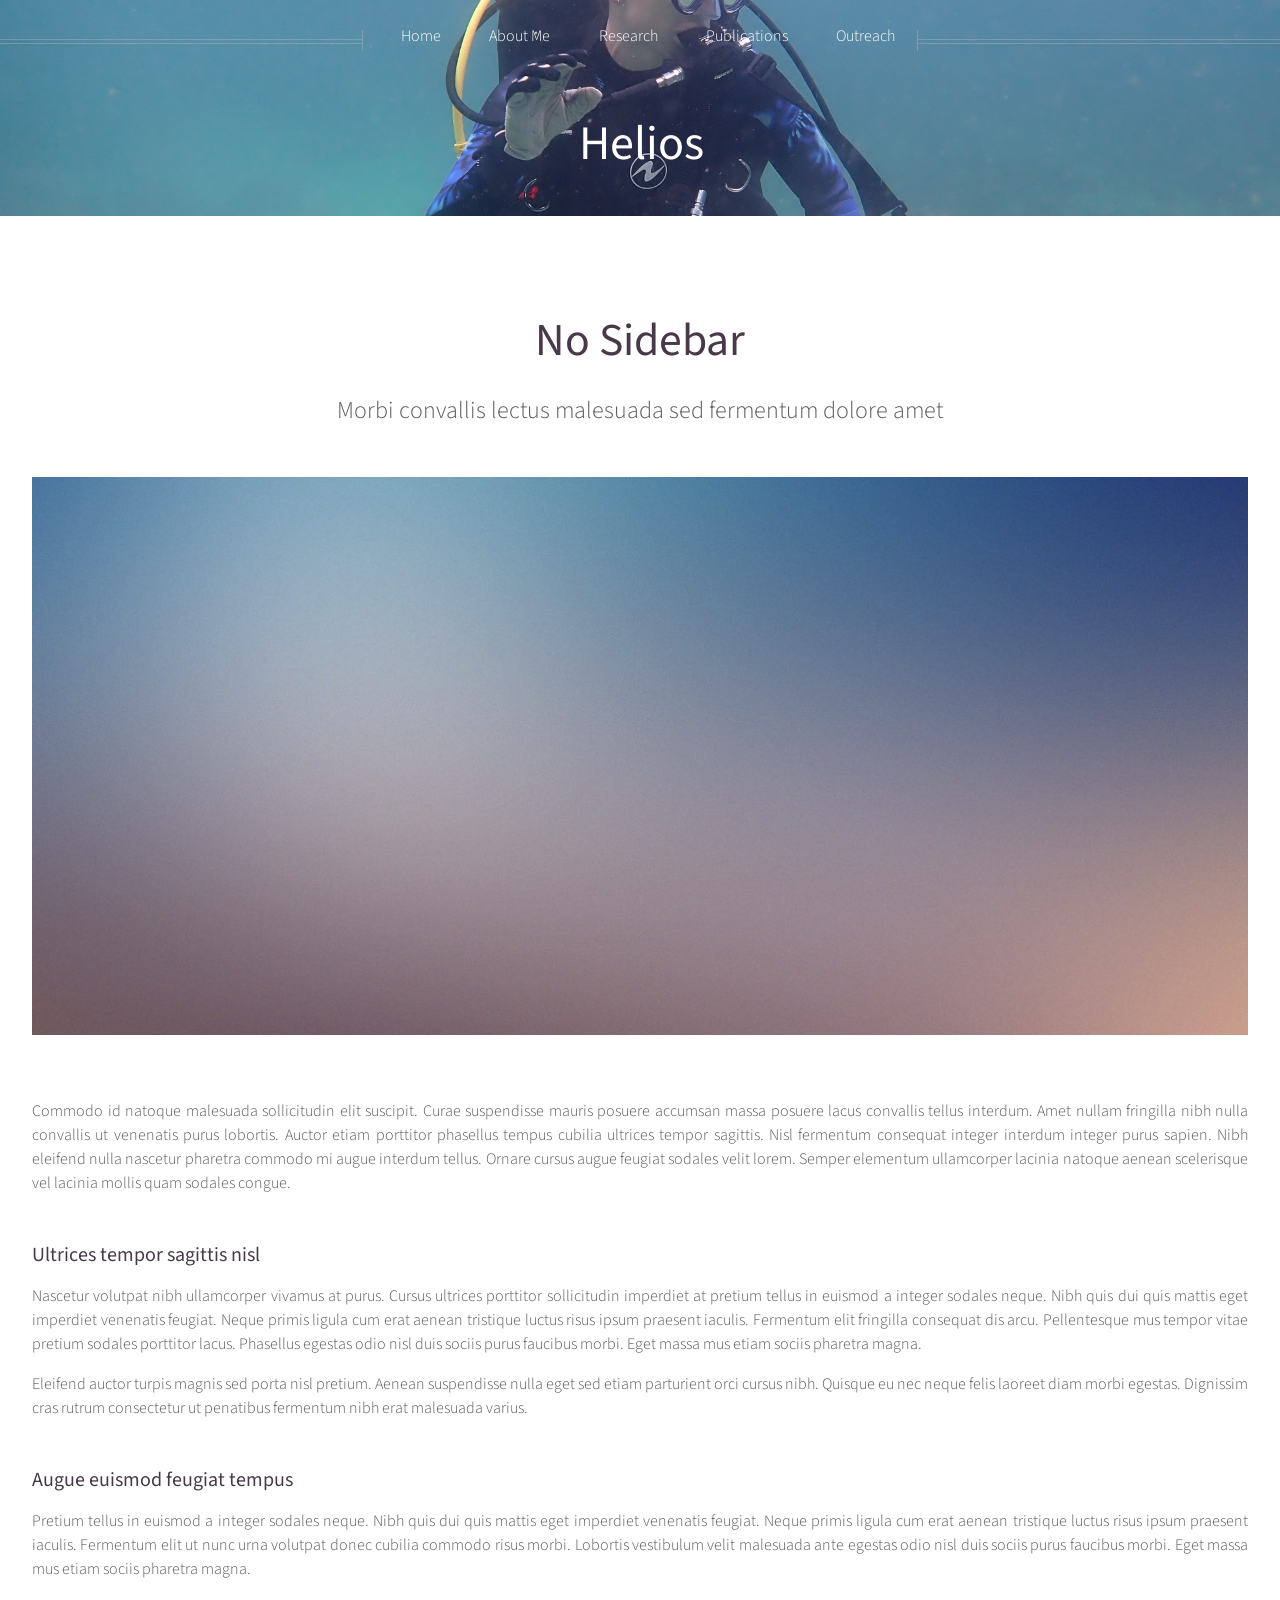
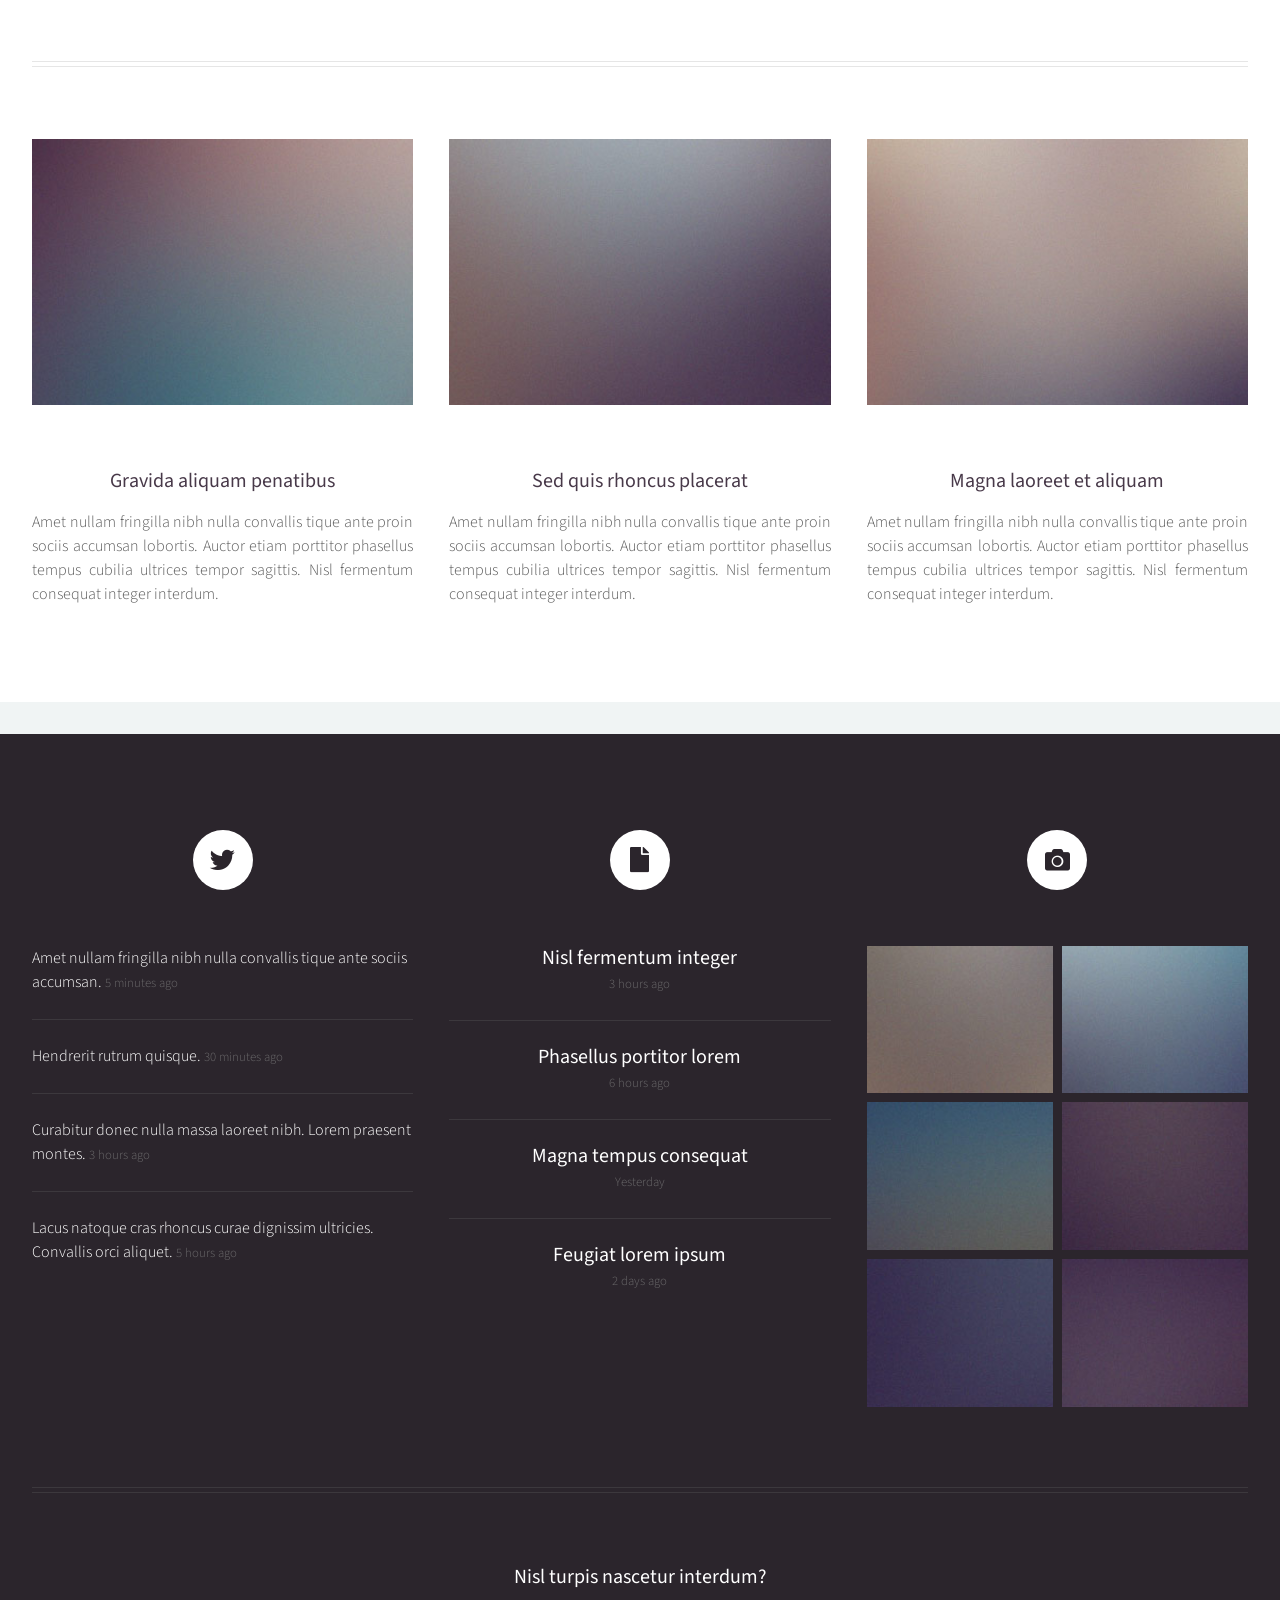
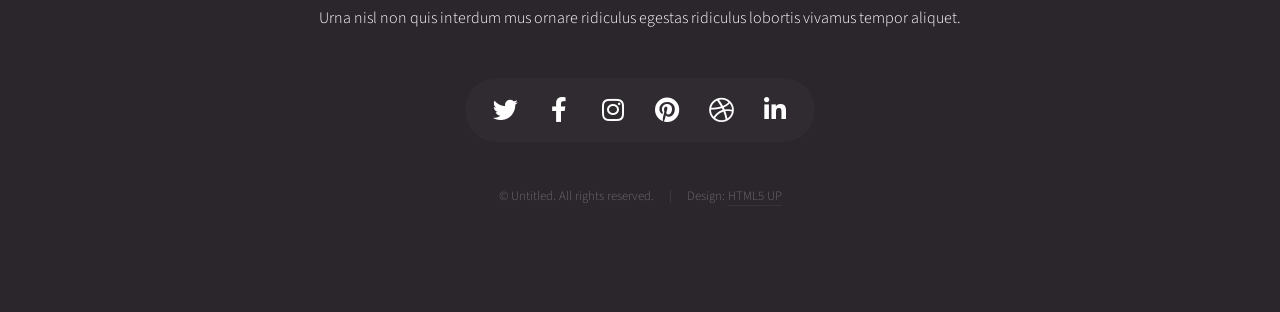
==== CV.html @ 867fa79b "updates" ====
<!DOCTYPE HTML>
<!--
	Helios by HTML5 UP
	html5up.net | @ajlkn
	Free for personal and commercial use under the CCA 3.0 license (html5up.net/license)
-->
<html>
	<head>
		<title>About Me</title>
		<meta charset="utf-8" />
		<meta name="viewport" content="width=device-width, initial-scale=1, user-scalable=no" />
		<link rel="stylesheet" href="assets/css/main.css" />
		<noscript><link rel="stylesheet" href="assets/css/noscript.css" /></noscript>
	</head>
	<body class="no-sidebar is-preload">
		<div id="page-wrapper">

			<!-- Header -->
				<div id="header">

					<!-- Inner -->
						<div class="inner">
							<header>
								<h1><a href="index.html" id="logo">Helios</a></h1>
							</header>
						</div>

					<!-- Nav -->
						<nav id="nav">
							<ul>
								<li><a href="index.html">Home</a></li>
								<li><a href="CV.html">About Me</a></li>
								<li>
									<a href="#">Research</a>
									<ul>
										<li><a href="#">Cryptic Coral Species</a></li>
										<li><a href="#">Behavior and Gene Expression</a></li>
										<li><a href="#">Ecotoxicology</a></li>
										<li><a href="#">Biological Sex</a></li>
									</ul>
								</li>
								<li><a href="pubs.html">Publications</a></li>
								<li><a href="outreach.html">Outreach</a></li>
							</ul>
						</nav>

				</div>

			<!-- Main -->
				<div class="wrapper style1">

					<div class="container">
						<article id="main" class="special">
							<header>
								<h2><a href="#">No Sidebar</a></h2>
								<p>
									Morbi convallis lectus malesuada sed fermentum dolore amet
								</p>
							</header>
							<a href="#" class="image featured"><img src="images/pic06.jpg" alt="" /></a>
							<p>
								Commodo id natoque malesuada sollicitudin elit suscipit. Curae suspendisse mauris posuere accumsan massa
								posuere lacus convallis tellus interdum. Amet nullam fringilla nibh nulla convallis ut venenatis purus
								lobortis. Auctor etiam porttitor phasellus tempus cubilia ultrices tempor sagittis. Nisl fermentum
								consequat integer interdum integer purus sapien. Nibh eleifend nulla nascetur pharetra commodo mi augue
								interdum tellus. Ornare cursus augue feugiat sodales velit lorem. Semper elementum ullamcorper lacinia
								natoque aenean scelerisque vel lacinia mollis quam sodales congue.
							</p>
							<section>
								<header>
									<h3>Ultrices tempor sagittis nisl</h3>
								</header>
								<p>
									Nascetur volutpat nibh ullamcorper vivamus at purus. Cursus ultrices porttitor sollicitudin imperdiet
									at pretium tellus in euismod a integer sodales neque. Nibh quis dui quis mattis eget imperdiet venenatis
									feugiat. Neque primis ligula cum erat aenean tristique luctus risus ipsum praesent iaculis. Fermentum elit
									fringilla consequat dis arcu. Pellentesque mus tempor vitae pretium sodales porttitor lacus. Phasellus
									egestas odio nisl duis sociis purus faucibus morbi. Eget massa mus etiam sociis pharetra magna.
								</p>
								<p>
									Eleifend auctor turpis magnis sed porta nisl pretium. Aenean suspendisse nulla eget sed etiam parturient
									orci cursus nibh. Quisque eu nec neque felis laoreet diam morbi egestas. Dignissim cras rutrum consectetur
									ut penatibus fermentum nibh erat malesuada varius.
								</p>
							</section>
							<section>
								<header>
									<h3>Augue euismod feugiat tempus</h3>
								</header>
								<p>
									Pretium tellus in euismod a integer sodales neque. Nibh quis dui quis mattis eget imperdiet venenatis
									feugiat. Neque primis ligula cum erat aenean tristique luctus risus ipsum praesent iaculis. Fermentum elit
									ut nunc urna volutpat donec cubilia commodo risus morbi. Lobortis vestibulum velit malesuada ante
									egestas odio nisl duis sociis purus faucibus morbi. Eget massa mus etiam sociis pharetra magna.
								</p>
							</section>
						</article>
						<hr />
						<div class="row">
							<article class="col-4 col-12-mobile special">
								<a href="#" class="image featured"><img src="images/pic07.jpg" alt="" /></a>
								<header>
									<h3><a href="#">Gravida aliquam penatibus</a></h3>
								</header>
								<p>
									Amet nullam fringilla nibh nulla convallis tique ante proin sociis accumsan lobortis. Auctor etiam
									porttitor phasellus tempus cubilia ultrices tempor sagittis. Nisl fermentum consequat integer interdum.
								</p>
							</article>
							<article class="col-4 col-12-mobile special">
								<a href="#" class="image featured"><img src="images/pic08.jpg" alt="" /></a>
								<header>
									<h3><a href="#">Sed quis rhoncus placerat</a></h3>
								</header>
								<p>
									Amet nullam fringilla nibh nulla convallis tique ante proin sociis accumsan lobortis. Auctor etiam
									porttitor phasellus tempus cubilia ultrices tempor sagittis. Nisl fermentum consequat integer interdum.
								</p>
							</article>
							<article class="col-4 col-12-mobile special">
								<a href="#" class="image featured"><img src="images/pic09.jpg" alt="" /></a>
								<header>
									<h3><a href="#">Magna laoreet et aliquam</a></h3>
								</header>
								<p>
									Amet nullam fringilla nibh nulla convallis tique ante proin sociis accumsan lobortis. Auctor etiam
									porttitor phasellus tempus cubilia ultrices tempor sagittis. Nisl fermentum consequat integer interdum.
								</p>
							</article>
						</div>
					</div>

				</div>

			<!-- Footer -->
				<div id="footer">
					<div class="container">
						<div class="row">

							<!-- Tweets -->
								<section class="col-4 col-12-mobile">
									<header>
										<h2 class="icon brands fa-twitter circled"><span class="label">Tweets</span></h2>
									</header>
									<ul class="divided">
										<li>
											<article class="tweet">
												Amet nullam fringilla nibh nulla convallis tique ante sociis accumsan.
												<span class="timestamp">5 minutes ago</span>
											</article>
										</li>
										<li>
											<article class="tweet">
												Hendrerit rutrum quisque.
												<span class="timestamp">30 minutes ago</span>
											</article>
										</li>
										<li>
											<article class="tweet">
												Curabitur donec nulla massa laoreet nibh. Lorem praesent montes.
												<span class="timestamp">3 hours ago</span>
											</article>
										</li>
										<li>
											<article class="tweet">
												Lacus natoque cras rhoncus curae dignissim ultricies. Convallis orci aliquet.
												<span class="timestamp">5 hours ago</span>
											</article>
										</li>
									</ul>
								</section>

							<!-- Posts -->
								<section class="col-4 col-12-mobile">
									<header>
										<h2 class="icon solid fa-file circled"><span class="label">Posts</span></h2>
									</header>
									<ul class="divided">
										<li>
											<article class="post stub">
												<header>
													<h3><a href="#">Nisl fermentum integer</a></h3>
												</header>
												<span class="timestamp">3 hours ago</span>
											</article>
										</li>
										<li>
											<article class="post stub">
												<header>
													<h3><a href="#">Phasellus portitor lorem</a></h3>
												</header>
												<span class="timestamp">6 hours ago</span>
											</article>
										</li>
										<li>
											<article class="post stub">
												<header>
													<h3><a href="#">Magna tempus consequat</a></h3>
												</header>
												<span class="timestamp">Yesterday</span>
											</article>
										</li>
										<li>
											<article class="post stub">
												<header>
													<h3><a href="#">Feugiat lorem ipsum</a></h3>
												</header>
												<span class="timestamp">2 days ago</span>
											</article>
										</li>
									</ul>
								</section>

							<!-- Photos -->
								<section class="col-4 col-12-mobile">
									<header>
										<h2 class="icon solid fa-camera circled"><span class="label">Photos</span></h2>
									</header>
									<div class="row gtr-25">
										<div class="col-6">
											<a href="#" class="image fit"><img src="images/pic10.jpg" alt="" /></a>
										</div>
										<div class="col-6">
											<a href="#" class="image fit"><img src="images/pic11.jpg" alt="" /></a>
										</div>
										<div class="col-6">
											<a href="#" class="image fit"><img src="images/pic12.jpg" alt="" /></a>
										</div>
										<div class="col-6">
											<a href="#" class="image fit"><img src="images/pic13.jpg" alt="" /></a>
										</div>
										<div class="col-6">
											<a href="#" class="image fit"><img src="images/pic14.jpg" alt="" /></a>
										</div>
										<div class="col-6">
											<a href="#" class="image fit"><img src="images/pic15.jpg" alt="" /></a>
										</div>
									</div>
								</section>

						</div>
						<hr />
						<div class="row">
							<div class="col-12">

								<!-- Contact -->
									<section class="contact">
										<header>
											<h3>Nisl turpis nascetur interdum?</h3>
										</header>
										<p>Urna nisl non quis interdum mus ornare ridiculus egestas ridiculus lobortis vivamus tempor aliquet.</p>
										<ul class="icons">
											<li><a href="#" class="icon brands fa-twitter"><span class="label">Twitter</span></a></li>
											<li><a href="#" class="icon brands fa-facebook-f"><span class="label">Facebook</span></a></li>
											<li><a href="#" class="icon brands fa-instagram"><span class="label">Instagram</span></a></li>
											<li><a href="#" class="icon brands fa-pinterest"><span class="label">Pinterest</span></a></li>
											<li><a href="#" class="icon brands fa-dribbble"><span class="label">Dribbble</span></a></li>
											<li><a href="#" class="icon brands fa-linkedin-in"><span class="label">Linkedin</span></a></li>
										</ul>
									</section>

								<!-- Copyright -->
									<div class="copyright">
										<ul class="menu">
											<li>&copy; Untitled. All rights reserved.</li><li>Design: <a href="http://html5up.net">HTML5 UP</a></li>
										</ul>
									</div>

							</div>

						</div>
					</div>
				</div>

		</div>

		<!-- Scripts -->
			<script src="assets/js/jquery.min.js"></script>
			<script src="assets/js/jquery.dropotron.min.js"></script>
			<script src="assets/js/jquery.scrolly.min.js"></script>
			<script src="assets/js/jquery.scrollex.min.js"></script>
			<script src="assets/js/browser.min.js"></script>
			<script src="assets/js/breakpoints.min.js"></script>
			<script src="assets/js/util.js"></script>
			<script src="assets/js/main.js"></script>

	</body>
</html>
---- assets/css/main.css ----
@import url("https://fonts.googleapis.com/css?family=Source+Sans+Pro:300,300italic,400,400italic,600");
@import url("fontawesome-all.min.css");

/*
	Helios by HTML5 UP
	html5up.net | @ajlkn
	Free for personal and commercial use under the CCA 3.0 license (html5up.net/license)
*/

html, body, div, span, applet, object,
iframe, h1, h2, h3, h4, h5, h6, p, blockquote,
pre, a, abbr, acronym, address, big, cite,
code, del, dfn, em, img, ins, kbd, q, s, samp,
small, strike, strong, sub, sup, tt, var, b,
u, i, center, dl, dt, dd, ol, ul, li, fieldset,
form, label, legend, table, caption, tbody,
tfoot, thead, tr, th, td, article, aside,
canvas, details, embed, figure, figcaption,
footer, header, hgroup, menu, nav, output, ruby,
section, summary, time, mark, audio, video {
	margin: 0;
	padding: 0;
	border: 0;
	font-size: 100%;
	font: inherit;
	vertical-align: baseline;}

article, aside, details, figcaption, figure,
footer, header, hgroup, menu, nav, section {
	display: block;}

body {
	line-height: 1;
}

ol, ul {
	list-style: none;
}

blockquote, q {
	quotes: none;
}

	blockquote:before, blockquote:after, q:before, q:after {
		content: '';
		content: none;
	}

table {
	border-collapse: collapse;
	border-spacing: 0;
}

body {
	-webkit-text-size-adjust: none;
}

mark {
	background-color: transparent;
	color: inherit;
}

input::-moz-focus-inner {
	border: 0;
	padding: 0;
}

input, select, textarea {
	-moz-appearance: none;
	-webkit-appearance: none;
	-ms-appearance: none;
	appearance: none;
}

/* Basic */

	html {
		box-sizing: border-box;
	}

	*, *:before, *:after {
		box-sizing: inherit;
	}

	body {
		background: #f0f4f4;
		color: #5b5b5b;
		font-size: 15pt;
		line-height: 1.85em;
		font-family: 'Source Sans Pro', sans-serif;
		font-weight: 300;
	}

		body.is-preload *, body.is-preload *:before, body.is-preload *:after {
			-moz-animation: none !important;
			-webkit-animation: none !important;
			-ms-animation: none !important;
			animation: none !important;
			-moz-transition: none !important;
			-webkit-transition: none !important;
			-ms-transition: none !important;
			transition: none !important;
		}

	input, textarea, select {
		font-size: 15pt;
		line-height: 1.85em;
		font-family: 'Source Sans Pro', sans-serif;
		font-weight: 300;
	}

	h1, h2, h3, h4, h5, h6 {
		font-weight: 400;
		color: #483949;
		line-height: 1.25em;
	}

	h1 a, h2 a, h3 a, h4 a, h5 a, h6 a {
		color: inherit;
		text-decoration: none;
		border-bottom-color: transparent;
	}

	h1 strong, h2 strong, h3 strong, h4 strong, h5 strong, h6 strong {
		font-weight: 600;
	}

	h2 {
		font-size: 2.85em;
	}

	h3 {
		font-size: 1.25em;
	}

	h4 {
		font-size: 1em;
		margin: 0 0 0.25em 0;
	}

	strong, b {
		font-weight: 400;
		color: #483949;
	}

	em, i {
		font-style: italic;
	}

	a {
		color: inherit;
		border-bottom: solid 1px rgba(128, 128, 128, 0.15);
		text-decoration: none;
		-moz-transition: background-color 0.35s ease-in-out, color 0.35s ease-in-out, border-bottom-color 0.35s ease-in-out;
		-webkit-transition: background-color 0.35s ease-in-out, color 0.35s ease-in-out, border-bottom-color 0.35s ease-in-out;
		-ms-transition: background-color 0.35s ease-in-out, color 0.35s ease-in-out, border-bottom-color 0.35s ease-in-out;
		transition: background-color 0.35s ease-in-out, color 0.35s ease-in-out, border-bottom-color 0.35s ease-in-out;
	}

		a:hover {
			color: #ef8376;
			border-bottom-color: transparent;
		}

	sub {
		position: relative;
		top: 0.5em;
		font-size: 0.8em;
	}

	sup {
		position: relative;
		top: -0.5em;
		font-size: 0.8em;
	}

	blockquote {
		border-left: solid 0.5em #ddd;
		padding: 1em 0 1em 2em;
		font-style: italic;
	}

	p, ul, ol, dl, table {
		margin-bottom: 1em;
	}

	p {
		text-align: justify;
	}

	br.clear {
		clear: both;
	}

	hr {
		position: relative;
		display: block;
		border: 0;
		top: 4.5em;
		margin-bottom: 9em;
		height: 6px;
		border-top: solid 1px rgba(128, 128, 128, 0.2);
		border-bottom: solid 1px rgba(128, 128, 128, 0.2);
	}

		hr:before, hr:after {
			content: '';
			position: absolute;
			top: -8px;
			display: block;
			width: 1px;
			height: 21px;
			background: rgba(128, 128, 128, 0.2);
		}

		hr:before {
			left: -1px;
		}

		hr:after {
			right: -1px;
		}

	.timestamp {
		color: rgba(128, 128, 128, 0.75);
		font-size: 0.8em;
	}

/* Container */

	.container {
		margin: 0 auto;
		max-width: 100%;
		width: 1400px;
	}

		@media screen and (max-width: 1680px) {

			.container {
				width: 1200px;
			}

		}

		@media screen and (max-width: 1280px) {

			.container {
				width: 100%;
			}

		}

		@media screen and (max-width: 960px) {

			.container {
				width: 100%;
			}

		}

		@media screen and (max-width: 840px) {

			.container {
				width: 100%;
			}

		}

		@media screen and (max-width: 736px) {

			.container {
				width: 100%;
			}

		}

/* Row */

	.row {
		display: flex;
		flex-wrap: wrap;
		box-sizing: border-box;
		align-items: stretch;
	}

		.row > * {
			box-sizing: border-box;
		}

		.row.gtr-uniform > * > :last-child {
			margin-bottom: 0;
		}

		.row.aln-left {
			justify-content: flex-start;
		}

		.row.aln-center {
			justify-content: center;
		}

		.row.aln-right {
			justify-content: flex-end;
		}

		.row.aln-top {
			align-items: flex-start;
		}

		.row.aln-middle {
			align-items: center;
		}

		.row.aln-bottom {
			align-items: flex-end;
		}

		.row > .imp {
			order: -1;
		}

		.row > .col-1 {
			width: 8.33333%;
		}

		.row > .off-1 {
			margin-left: 8.33333%;
		}

		.row > .col-2 {
			width: 16.66667%;
		}

		.row > .off-2 {
			margin-left: 16.66667%;
		}

		.row > .col-3 {
			width: 25%;
		}

		.row > .off-3 {
			margin-left: 25%;
		}

		.row > .col-4 {
			width: 33.33333%;
		}

		.row > .off-4 {
			margin-left: 33.33333%;
		}

		.row > .col-5 {
			width: 41.66667%;
		}

		.row > .off-5 {
			margin-left: 41.66667%;
		}

		.row > .col-6 {
			width: 50%;
		}

		.row > .off-6 {
			margin-left: 50%;
		}

		.row > .col-7 {
			width: 58.33333%;
		}

		.row > .off-7 {
			margin-left: 58.33333%;
		}

		.row > .col-8 {
			width: 66.66667%;
		}

		.row > .off-8 {
			margin-left: 66.66667%;
		}

		.row > .col-9 {
			width: 75%;
		}

		.row > .off-9 {
			margin-left: 75%;
		}

		.row > .col-10 {
			width: 83.33333%;
		}

		.row > .off-10 {
			margin-left: 83.33333%;
		}

		.row > .col-11 {
			width: 91.66667%;
		}

		.row > .off-11 {
			margin-left: 91.66667%;
		}

		.row > .col-12 {
			width: 100%;
		}

		.row > .off-12 {
			margin-left: 100%;
		}

		.row.gtr-0 {
			margin-top: 0px;
			margin-left: 0px;
		}

			.row.gtr-0 > * {
				padding: 0px 0 0 0px;
			}

			.row.gtr-0.gtr-uniform {
				margin-top: 0px;
			}

				.row.gtr-0.gtr-uniform > * {
					padding-top: 0px;
				}

		.row.gtr-25 {
			margin-top: -10px;
			margin-left: -10px;
		}

			.row.gtr-25 > * {
				padding: 10px 0 0 10px;
			}

			.row.gtr-25.gtr-uniform {
				margin-top: -10px;
			}

				.row.gtr-25.gtr-uniform > * {
					padding-top: 10px;
				}

		.row.gtr-50 {
			margin-top: -20px;
			margin-left: -20px;
		}

			.row.gtr-50 > * {
				padding: 20px 0 0 20px;
			}

			.row.gtr-50.gtr-uniform {
				margin-top: -20px;
			}

				.row.gtr-50.gtr-uniform > * {
					padding-top: 20px;
				}

		.row {
			margin-top: -40px;
			margin-left: -40px;
		}

			.row > * {
				padding: 40px 0 0 40px;
			}

			.row.gtr-uniform {
				margin-top: -40px;
			}

				.row.gtr-uniform > * {
					padding-top: 40px;
				}

		.row.gtr-150 {
			margin-top: -60px;
			margin-left: -60px;
		}

			.row.gtr-150 > * {
				padding: 60px 0 0 60px;
			}

			.row.gtr-150.gtr-uniform {
				margin-top: -60px;
			}

				.row.gtr-150.gtr-uniform > * {
					padding-top: 60px;
				}

		.row.gtr-200 {
			margin-top: -80px;
			margin-left: -80px;
		}

			.row.gtr-200 > * {
				padding: 80px 0 0 80px;
			}

			.row.gtr-200.gtr-uniform {
				margin-top: -80px;
			}

				.row.gtr-200.gtr-uniform > * {
					padding-top: 80px;
				}

		@media screen and (max-width: 1680px) {

			.row {
				display: flex;
				flex-wrap: wrap;
				box-sizing: border-box;
				align-items: stretch;
			}

				.row > * {
					box-sizing: border-box;
				}

				.row.gtr-uniform > * > :last-child {
					margin-bottom: 0;
				}

				.row.aln-left {
					justify-content: flex-start;
				}

				.row.aln-center {
					justify-content: center;
				}

				.row.aln-right {
					justify-content: flex-end;
				}

				.row.aln-top {
					align-items: flex-start;
				}

				.row.aln-middle {
					align-items: center;
				}

				.row.aln-bottom {
					align-items: flex-end;
				}

				.row > .imp-wide {
					order: -1;
				}

				.row > .col-1-wide {
					width: 8.33333%;
				}

				.row > .off-1-wide {
					margin-left: 8.33333%;
				}

				.row > .col-2-wide {
					width: 16.66667%;
				}

				.row > .off-2-wide {
					margin-left: 16.66667%;
				}

				.row > .col-3-wide {
					width: 25%;
				}

				.row > .off-3-wide {
					margin-left: 25%;
				}

				.row > .col-4-wide {
					width: 33.33333%;
				}

				.row > .off-4-wide {
					margin-left: 33.33333%;
				}

				.row > .col-5-wide {
					width: 41.66667%;
				}

				.row > .off-5-wide {
					margin-left: 41.66667%;
				}

				.row > .col-6-wide {
					width: 50%;
				}

				.row > .off-6-wide {
					margin-left: 50%;
				}

				.row > .col-7-wide {
					width: 58.33333%;
				}

				.row > .off-7-wide {
					margin-left: 58.33333%;
				}

				.row > .col-8-wide {
					width: 66.66667%;
				}

				.row > .off-8-wide {
					margin-left: 66.66667%;
				}

				.row > .col-9-wide {
					width: 75%;
				}

				.row > .off-9-wide {
					margin-left: 75%;
				}

				.row > .col-10-wide {
					width: 83.33333%;
				}

				.row > .off-10-wide {
					margin-left: 83.33333%;
				}

				.row > .col-11-wide {
					width: 91.66667%;
				}

				.row > .off-11-wide {
					margin-left: 91.66667%;
				}

				.row > .col-12-wide {
					width: 100%;
				}

				.row > .off-12-wide {
					margin-left: 100%;
				}

				.row.gtr-0 {
					margin-top: 0px;
					margin-left: 0px;
				}

					.row.gtr-0 > * {
						padding: 0px 0 0 0px;
					}

					.row.gtr-0.gtr-uniform {
						margin-top: 0px;
					}

						.row.gtr-0.gtr-uniform > * {
							padding-top: 0px;
						}

				.row.gtr-25 {
					margin-top: -10px;
					margin-left: -10px;
				}

					.row.gtr-25 > * {
						padding: 10px 0 0 10px;
					}

					.row.gtr-25.gtr-uniform {
						margin-top: -10px;
					}

						.row.gtr-25.gtr-uniform > * {
							padding-top: 10px;
						}

				.row.gtr-50 {
					margin-top: -20px;
					margin-left: -20px;
				}

					.row.gtr-50 > * {
						padding: 20px 0 0 20px;
					}

					.row.gtr-50.gtr-uniform {
						margin-top: -20px;
					}

						.row.gtr-50.gtr-uniform > * {
							padding-top: 20px;
						}

				.row {
					margin-top: -40px;
					margin-left: -40px;
				}

					.row > * {
						padding: 40px 0 0 40px;
					}

					.row.gtr-uniform {
						margin-top: -40px;
					}

						.row.gtr-uniform > * {
							padding-top: 40px;
						}

				.row.gtr-150 {
					margin-top: -60px;
					margin-left: -60px;
				}

					.row.gtr-150 > * {
						padding: 60px 0 0 60px;
					}

					.row.gtr-150.gtr-uniform {
						margin-top: -60px;
					}

						.row.gtr-150.gtr-uniform > * {
							padding-top: 60px;
						}

				.row.gtr-200 {
					margin-top: -80px;
					margin-left: -80px;
				}

					.row.gtr-200 > * {
						padding: 80px 0 0 80px;
					}

					.row.gtr-200.gtr-uniform {
						margin-top: -80px;
					}

						.row.gtr-200.gtr-uniform > * {
							padding-top: 80px;
						}

		}

		@media screen and (max-width: 1280px) {

			.row {
				display: flex;
				flex-wrap: wrap;
				box-sizing: border-box;
				align-items: stretch;
			}

				.row > * {
					box-sizing: border-box;
				}

				.row.gtr-uniform > * > :last-child {
					margin-bottom: 0;
				}

				.row.aln-left {
					justify-content: flex-start;
				}

				.row.aln-center {
					justify-content: center;
				}

				.row.aln-right {
					justify-content: flex-end;
				}

				.row.aln-top {
					align-items: flex-start;
				}

				.row.aln-middle {
					align-items: center;
				}

				.row.aln-bottom {
					align-items: flex-end;
				}

				.row > .imp-normal {
					order: -1;
				}

				.row > .col-1-normal {
					width: 8.33333%;
				}

				.row > .off-1-normal {
					margin-left: 8.33333%;
				}

				.row > .col-2-normal {
					width: 16.66667%;
				}

				.row > .off-2-normal {
					margin-left: 16.66667%;
				}

				.row > .col-3-normal {
					width: 25%;
				}

				.row > .off-3-normal {
					margin-left: 25%;
				}

				.row > .col-4-normal {
					width: 33.33333%;
				}

				.row > .off-4-normal {
					margin-left: 33.33333%;
				}

				.row > .col-5-normal {
					width: 41.66667%;
				}

				.row > .off-5-normal {
					margin-left: 41.66667%;
				}

				.row > .col-6-normal {
					width: 50%;
				}

				.row > .off-6-normal {
					margin-left: 50%;
				}

				.row > .col-7-normal {
					width: 58.33333%;
				}

				.row > .off-7-normal {
					margin-left: 58.33333%;
				}

				.row > .col-8-normal {
					width: 66.66667%;
				}

				.row > .off-8-normal {
					margin-left: 66.66667%;
				}

				.row > .col-9-normal {
					width: 75%;
				}

				.row > .off-9-normal {
					margin-left: 75%;
				}

				.row > .col-10-normal {
					width: 83.33333%;
				}

				.row > .off-10-normal {
					margin-left: 83.33333%;
				}

				.row > .col-11-normal {
					width: 91.66667%;
				}

				.row > .off-11-normal {
					margin-left: 91.66667%;
				}

				.row > .col-12-normal {
					width: 100%;
				}

				.row > .off-12-normal {
					margin-left: 100%;
				}

				.row.gtr-0 {
					margin-top: 0px;
					margin-left: 0px;
				}

					.row.gtr-0 > * {
						padding: 0px 0 0 0px;
					}

					.row.gtr-0.gtr-uniform {
						margin-top: 0px;
					}

						.row.gtr-0.gtr-uniform > * {
							padding-top: 0px;
						}

				.row.gtr-25 {
					margin-top: -9px;
					margin-left: -9px;
				}

					.row.gtr-25 > * {
						padding: 9px 0 0 9px;
					}

					.row.gtr-25.gtr-uniform {
						margin-top: -9px;
					}

						.row.gtr-25.gtr-uniform > * {
							padding-top: 9px;
						}

				.row.gtr-50 {
					margin-top: -18px;
					margin-left: -18px;
				}

					.row.gtr-50 > * {
						padding: 18px 0 0 18px;
					}

					.row.gtr-50.gtr-uniform {
						margin-top: -18px;
					}

						.row.gtr-50.gtr-uniform > * {
							padding-top: 18px;
						}

				.row {
					margin-top: -36px;
					margin-left: -36px;
				}

					.row > * {
						padding: 36px 0 0 36px;
					}

					.row.gtr-uniform {
						margin-top: -36px;
					}

						.row.gtr-uniform > * {
							padding-top: 36px;
						}

				.row.gtr-150 {
					margin-top: -54px;
					margin-left: -54px;
				}

					.row.gtr-150 > * {
						padding: 54px 0 0 54px;
					}

					.row.gtr-150.gtr-uniform {
						margin-top: -54px;
					}

						.row.gtr-150.gtr-uniform > * {
							padding-top: 54px;
						}

				.row.gtr-200 {
					margin-top: -72px;
					margin-left: -72px;
				}

					.row.gtr-200 > * {
						padding: 72px 0 0 72px;
					}

					.row.gtr-200.gtr-uniform {
						margin-top: -72px;
					}

						.row.gtr-200.gtr-uniform > * {
							padding-top: 72px;
						}

		}

		@media screen and (max-width: 960px) {

			.row {
				display: flex;
				flex-wrap: wrap;
				box-sizing: border-box;
				align-items: stretch;
			}

				.row > * {
					box-sizing: border-box;
				}

				.row.gtr-uniform > * > :last-child {
					margin-bottom: 0;
				}

				.row.aln-left {
					justify-content: flex-start;
				}

				.row.aln-center {
					justify-content: center;
				}

				.row.aln-right {
					justify-content: flex-end;
				}

				.row.aln-top {
					align-items: flex-start;
				}

				.row.aln-middle {
					align-items: center;
				}

				.row.aln-bottom {
					align-items: flex-end;
				}

				.row > .imp-narrow {
					order: -1;
				}

				.row > .col-1-narrow {
					width: 8.33333%;
				}

				.row > .off-1-narrow {
					margin-left: 8.33333%;
				}

				.row > .col-2-narrow {
					width: 16.66667%;
				}

				.row > .off-2-narrow {
					margin-left: 16.66667%;
				}

				.row > .col-3-narrow {
					width: 25%;
				}

				.row > .off-3-narrow {
					margin-left: 25%;
				}

				.row > .col-4-narrow {
					width: 33.33333%;
				}

				.row > .off-4-narrow {
					margin-left: 33.33333%;
				}

				.row > .col-5-narrow {
					width: 41.66667%;
				}

				.row > .off-5-narrow {
					margin-left: 41.66667%;
				}

				.row > .col-6-narrow {
					width: 50%;
				}

				.row > .off-6-narrow {
					margin-left: 50%;
				}

				.row > .col-7-narrow {
					width: 58.33333%;
				}

				.row > .off-7-narrow {
					margin-left: 58.33333%;
				}

				.row > .col-8-narrow {
					width: 66.66667%;
				}

				.row > .off-8-narrow {
					margin-left: 66.66667%;
				}

				.row > .col-9-narrow {
					width: 75%;
				}

				.row > .off-9-narrow {
					margin-left: 75%;
				}

				.row > .col-10-narrow {
					width: 83.33333%;
				}

				.row > .off-10-narrow {
					margin-left: 83.33333%;
				}

				.row > .col-11-narrow {
					width: 91.66667%;
				}

				.row > .off-11-narrow {
					margin-left: 91.66667%;
				}

				.row > .col-12-narrow {
					width: 100%;
				}

				.row > .off-12-narrow {
					margin-left: 100%;
				}

				.row.gtr-0 {
					margin-top: 0px;
					margin-left: 0px;
				}

					.row.gtr-0 > * {
						padding: 0px 0 0 0px;
					}

					.row.gtr-0.gtr-uniform {
						margin-top: 0px;
					}

						.row.gtr-0.gtr-uniform > * {
							padding-top: 0px;
						}

				.row.gtr-25 {
					margin-top: -8px;
					margin-left: -8px;
				}

					.row.gtr-25 > * {
						padding: 8px 0 0 8px;
					}

					.row.gtr-25.gtr-uniform {
						margin-top: -8px;
					}

						.row.gtr-25.gtr-uniform > * {
							padding-top: 8px;
						}

				.row.gtr-50 {
					margin-top: -16px;
					margin-left: -16px;
				}

					.row.gtr-50 > * {
						padding: 16px 0 0 16px;
					}

					.row.gtr-50.gtr-uniform {
						margin-top: -16px;
					}

						.row.gtr-50.gtr-uniform > * {
							padding-top: 16px;
						}

				.row {
					margin-top: -32px;
					margin-left: -32px;
				}

					.row > * {
						padding: 32px 0 0 32px;
					}

					.row.gtr-uniform {
						margin-top: -32px;
					}

						.row.gtr-uniform > * {
							padding-top: 32px;
						}

				.row.gtr-150 {
					margin-top: -48px;
					margin-left: -48px;
				}

					.row.gtr-150 > * {
						padding: 48px 0 0 48px;
					}

					.row.gtr-150.gtr-uniform {
						margin-top: -48px;
					}

						.row.gtr-150.gtr-uniform > * {
							padding-top: 48px;
						}

				.row.gtr-200 {
					margin-top: -64px;
					margin-left: -64px;
				}

					.row.gtr-200 > * {
						padding: 64px 0 0 64px;
					}

					.row.gtr-200.gtr-uniform {
						margin-top: -64px;
					}

						.row.gtr-200.gtr-uniform > * {
							padding-top: 64px;
						}

		}

		@media screen and (max-width: 840px) {

			.row {
				display: flex;
				flex-wrap: wrap;
				box-sizing: border-box;
				align-items: stretch;
			}

				.row > * {
					box-sizing: border-box;
				}

				.row.gtr-uniform > * > :last-child {
					margin-bottom: 0;
				}

				.row.aln-left {
					justify-content: flex-start;
				}

				.row.aln-center {
					justify-content: center;
				}

				.row.aln-right {
					justify-content: flex-end;
				}

				.row.aln-top {
					align-items: flex-start;
				}

				.row.aln-middle {
					align-items: center;
				}

				.row.aln-bottom {
					align-items: flex-end;
				}

				.row > .imp-narrower {
					order: -1;
				}

				.row > .col-1-narrower {
					width: 8.33333%;
				}

				.row > .off-1-narrower {
					margin-left: 8.33333%;
				}

				.row > .col-2-narrower {
					width: 16.66667%;
				}

				.row > .off-2-narrower {
					margin-left: 16.66667%;
				}

				.row > .col-3-narrower {
					width: 25%;
				}

				.row > .off-3-narrower {
					margin-left: 25%;
				}

				.row > .col-4-narrower {
					width: 33.33333%;
				}

				.row > .off-4-narrower {
					margin-left: 33.33333%;
				}

				.row > .col-5-narrower {
					width: 41.66667%;
				}

				.row > .off-5-narrower {
					margin-left: 41.66667%;
				}

				.row > .col-6-narrower {
					width: 50%;
				}

				.row > .off-6-narrower {
					margin-left: 50%;
				}

				.row > .col-7-narrower {
					width: 58.33333%;
				}

				.row > .off-7-narrower {
					margin-left: 58.33333%;
				}

				.row > .col-8-narrower {
					width: 66.66667%;
				}

				.row > .off-8-narrower {
					margin-left: 66.66667%;
				}

				.row > .col-9-narrower {
					width: 75%;
				}

				.row > .off-9-narrower {
					margin-left: 75%;
				}

				.row > .col-10-narrower {
					width: 83.33333%;
				}

				.row > .off-10-narrower {
					margin-left: 83.33333%;
				}

				.row > .col-11-narrower {
					width: 91.66667%;
				}

				.row > .off-11-narrower {
					margin-left: 91.66667%;
				}

				.row > .col-12-narrower {
					width: 100%;
				}

				.row > .off-12-narrower {
					margin-left: 100%;
				}

				.row.gtr-0 {
					margin-top: 0px;
					margin-left: 0px;
				}

					.row.gtr-0 > * {
						padding: 0px 0 0 0px;
					}

					.row.gtr-0.gtr-uniform {
						margin-top: 0px;
					}

						.row.gtr-0.gtr-uniform > * {
							padding-top: 0px;
						}

				.row.gtr-25 {
					margin-top: -8px;
					margin-left: -8px;
				}

					.row.gtr-25 > * {
						padding: 8px 0 0 8px;
					}

					.row.gtr-25.gtr-uniform {
						margin-top: -8px;
					}

						.row.gtr-25.gtr-uniform > * {
							padding-top: 8px;
						}

				.row.gtr-50 {
					margin-top: -16px;
					margin-left: -16px;
				}

					.row.gtr-50 > * {
						padding: 16px 0 0 16px;
					}

					.row.gtr-50.gtr-uniform {
						margin-top: -16px;
					}

						.row.gtr-50.gtr-uniform > * {
							padding-top: 16px;
						}

				.row {
					margin-top: -32px;
					margin-left: -32px;
				}

					.row > * {
						padding: 32px 0 0 32px;
					}

					.row.gtr-uniform {
						margin-top: -32px;
					}

						.row.gtr-uniform > * {
							padding-top: 32px;
						}

				.row.gtr-150 {
					margin-top: -48px;
					margin-left: -48px;
				}

					.row.gtr-150 > * {
						padding: 48px 0 0 48px;
					}

					.row.gtr-150.gtr-uniform {
						margin-top: -48px;
					}

						.row.gtr-150.gtr-uniform > * {
							padding-top: 48px;
						}

				.row.gtr-200 {
					margin-top: -64px;
					margin-left: -64px;
				}

					.row.gtr-200 > * {
						padding: 64px 0 0 64px;
					}

					.row.gtr-200.gtr-uniform {
						margin-top: -64px;
					}

						.row.gtr-200.gtr-uniform > * {
							padding-top: 64px;
						}

		}

		@media screen and (max-width: 736px) {

			.row {
				display: flex;
				flex-wrap: wrap;
				box-sizing: border-box;
				align-items: stretch;
			}

				.row > * {
					box-sizing: border-box;
				}

				.row.gtr-uniform > * > :last-child {
					margin-bottom: 0;
				}

				.row.aln-left {
					justify-content: flex-start;
				}

				.row.aln-center {
					justify-content: center;
				}

				.row.aln-right {
					justify-content: flex-end;
				}

				.row.aln-top {
					align-items: flex-start;
				}

				.row.aln-middle {
					align-items: center;
				}

				.row.aln-bottom {
					align-items: flex-end;
				}

				.row > .imp-mobile {
					order: -1;
				}

				.row > .col-1-mobile {
					width: 8.33333%;
				}

				.row > .off-1-mobile {
					margin-left: 8.33333%;
				}

				.row > .col-2-mobile {
					width: 16.66667%;
				}

				.row > .off-2-mobile {
					margin-left: 16.66667%;
				}

				.row > .col-3-mobile {
					width: 25%;
				}

				.row > .off-3-mobile {
					margin-left: 25%;
				}

				.row > .col-4-mobile {
					width: 33.33333%;
				}

				.row > .off-4-mobile {
					margin-left: 33.33333%;
				}

				.row > .col-5-mobile {
					width: 41.66667%;
				}

				.row > .off-5-mobile {
					margin-left: 41.66667%;
				}

				.row > .col-6-mobile {
					width: 50%;
				}

				.row > .off-6-mobile {
					margin-left: 50%;
				}

				.row > .col-7-mobile {
					width: 58.33333%;
				}

				.row > .off-7-mobile {
					margin-left: 58.33333%;
				}

				.row > .col-8-mobile {
					width: 66.66667%;
				}

				.row > .off-8-mobile {
					margin-left: 66.66667%;
				}

				.row > .col-9-mobile {
					width: 75%;
				}

				.row > .off-9-mobile {
					margin-left: 75%;
				}

				.row > .col-10-mobile {
					width: 83.33333%;
				}

				.row > .off-10-mobile {
					margin-left: 83.33333%;
				}

				.row > .col-11-mobile {
					width: 91.66667%;
				}

				.row > .off-11-mobile {
					margin-left: 91.66667%;
				}

				.row > .col-12-mobile {
					width: 100%;
				}

				.row > .off-12-mobile {
					margin-left: 100%;
				}

				.row.gtr-0 {
					margin-top: 0px;
					margin-left: 0px;
				}

					.row.gtr-0 > * {
						padding: 0px 0 0 0px;
					}

					.row.gtr-0.gtr-uniform {
						margin-top: 0px;
					}

						.row.gtr-0.gtr-uniform > * {
							padding-top: 0px;
						}

				.row.gtr-25 {
					margin-top: -5px;
					margin-left: -5px;
				}

					.row.gtr-25 > * {
						padding: 5px 0 0 5px;
					}

					.row.gtr-25.gtr-uniform {
						margin-top: -5px;
					}

						.row.gtr-25.gtr-uniform > * {
							padding-top: 5px;
						}

				.row.gtr-50 {
					margin-top: -10px;
					margin-left: -10px;
				}

					.row.gtr-50 > * {
						padding: 10px 0 0 10px;
					}

					.row.gtr-50.gtr-uniform {
						margin-top: -10px;
					}

						.row.gtr-50.gtr-uniform > * {
							padding-top: 10px;
						}

				.row {
					margin-top: -20px;
					margin-left: -20px;
				}

					.row > * {
						padding: 20px 0 0 20px;
					}

					.row.gtr-uniform {
						margin-top: -20px;
					}

						.row.gtr-uniform > * {
							padding-top: 20px;
						}

				.row.gtr-150 {
					margin-top: -30px;
					margin-left: -30px;
				}

					.row.gtr-150 > * {
						padding: 30px 0 0 30px;
					}

					.row.gtr-150.gtr-uniform {
						margin-top: -30px;
					}

						.row.gtr-150.gtr-uniform > * {
							padding-top: 30px;
						}

				.row.gtr-200 {
					margin-top: -40px;
					margin-left: -40px;
				}

					.row.gtr-200 > * {
						padding: 40px 0 0 40px;
					}

					.row.gtr-200.gtr-uniform {
						margin-top: -40px;
					}

						.row.gtr-200.gtr-uniform > * {
							padding-top: 40px;
						}

		}

/* Sections/Article */

	section, article {
		margin-bottom: 3em;
	}

		section > :last-child, section:last-child, article > :last-child, article:last-child {
			margin-bottom: 0;
		}

		section.special > header, section.special > footer, article.special > header, article.special > footer {
			text-align: center;
		}

	.row > section, .row > article {
		margin-bottom: 0;
	}

	header {
		margin: 0 0 1em 0;
	}

		header > p {
			display: block;
			font-size: 1.5em;
			margin: 1em 0 2em 0;
			line-height: 1.5em;
			text-align: inherit;
		}

	footer {
		margin: 2.5em 0 0 0;
	}

/* Image */

	.image {
		position: relative;
		display: inline-block;
		border: 0;
		outline: 0;
	}

		.image img {
			display: block;
			width: 100%;
		}

		.image.fit {
			display: block;
			width: 100%;
		}

		.image.featured {
			display: block;
			width: 100%;
			margin: 0 0 4em 0;
		}

		.image.left {
			float: left;
			margin: 0 2em 2em 0;
		}

		.image.centered {
			display: block;
			margin: 0 0 2em 0;
		}

			.image.centered img {
				margin: 0 auto;
				width: auto;
			}

/* List */

	ul {
		list-style: disc;
		padding-left: 1em;
	}

		ul li {
			padding-left: 0.5em;
		}

	ol {
		list-style: decimal;
		padding-left: 1.25em;
	}

		ol li {
			padding-left: 0.25em;
		}

/* Actions */

	ul.actions {
		margin: 3em 0 0 0;
		list-style: none;
		padding-left: 0;
	}

		form ul.actions {
			margin-top: 0;
		}

		ul.actions li {
			display: inline-block;
			margin: 0 0.75em 0 0.75em;
			padding-left: 0;
		}

			ul.actions li:first-child {
				margin-left: 0;
			}

			ul.actions li:last-child {
				margin-right: 0;
			}

/* Divided */

	ul.divided {
		list-style: none;
		padding-left: 0;
	}

		ul.divided li {
			border-top: solid 1px rgba(128, 128, 128, 0.2);
			padding-top: 1.5em;
			margin-top: 1.5em;
			padding-left: 0;
		}

			ul.divided li:first-child {
				border-top: 0;
				padding-top: 0;
				margin-top: 0;
			}

/* Menu */

	ul.menu {
		height: 1em;
		line-height: 1em;
		list-style: none;
		padding-left: 0;
	}

		ul.menu li {
			display: inline-block;
			border-left: solid 1px rgba(128, 128, 128, 0.2);
			padding-left: 1.25em;
			margin-left: 1.25em;
		}

			ul.menu li:first-child {
				border-left: 0;
				padding-left: 0;
				margin-left: 0;
			}

/* Icons */

	ul.icons {
		position: relative;
		background: rgba(128, 128, 128, 0.05);
		border-radius: 4em;
		display: inline-block;
		padding: 0.35em 0.75em 0.35em 0.75em;
		font-size: 1.25em;
		cursor: default;
		list-style: none;
	}

		ul.icons li {
			display: inline-block;
			padding-left: 0;
		}

			ul.icons li a {
				display: inline-block;
				background: none;
				width: 2.5em;
				height: 2.5em;
				line-height: 2.5em;
				text-align: center;
				border-radius: 100%;
				border: 0;
				color: inherit;
			}

				ul.icons li a:hover {
					color: #ef8376;
				}

/* Form */

	form label {
		display: block;
		font-weight: 400;
		color: #483949;
		margin: 0 0 1em 0;
	}

	form input[type="text"],
	form input[type="email"],
	form input[type="password"],
	form select,
	form textarea {
		-webkit-appearance: none;
		display: block;
		border: 0;
		background: #fafafa;
		width: 100%;
		border-radius: 0.5em;
		border: solid 1px #E5E5E5;
		padding: 1em;
		-moz-transition: background-color 0.35s ease-in-out, border-color 0.35s ease-in-out;
		-webkit-transition: background-color 0.35s ease-in-out, border-color 0.35s ease-in-out;
		-ms-transition: background-color 0.35s ease-in-out, border-color 0.35s ease-in-out;
		transition: background-color 0.35s ease-in-out, border-color 0.35s ease-in-out;
	}

		form input[type="text"]:focus,
		form input[type="email"]:focus,
		form input[type="password"]:focus,
		form select:focus,
		form textarea:focus {
			background: #fff;
			border-color: #df7366;
		}

	form input[type="text"],
	form input[type="email"],
	form input[type="password"],
	form select {
		line-height: 1em;
	}

	form textarea {
		min-height: 9em;
	}

	form ::-webkit-input-placeholder {
		color: #555 !important;
	}

	form :-moz-placeholder {
		color: #555 !important;
	}

	form ::-moz-placeholder {
		color: #555 !important;
	}

	form :-ms-input-placeholder {
		color: #555 !important;
	}

	form ::-moz-focus-inner {
		border: 0;
	}

/* Table */

	table {
		width: 100%;
	}

		table.default {
			width: 100%;
		}

			table.default tbody tr {
				border-top: solid 1px #e5e5e5;
			}

				table.default tbody tr:first-child {
					border-top: 0;
				}

				table.default tbody tr:nth-child(2n+1) {
					background: #fafafa;
				}

			table.default td {
				padding: 0.5em 1em 0.5em 1em;
			}

			table.default th {
				text-align: left;
				font-weight: 400;
				padding: 0.5em 1em 0.5em 1em;
			}

			table.default thead {
				border-bottom: solid 2px #e5e5e5;
			}

			table.default tfoot {
				border-top: solid 2px #e5e5e5;
			}

/* Button */

	input[type="button"],
	input[type="submit"],
	input[type="reset"],
	button,
	.button {
		position: relative;
		display: inline-block;
		background: #df7366;
		color: #fff;
		text-align: center;
		border-radius: 0.5em;
		text-decoration: none;
		padding: 0.65em 3em 0.65em 3em;
		border: 0;
		cursor: pointer;
		outline: 0;
		font-weight: 300;
		-moz-transition: background-color 0.35s ease-in-out, color 0.35s ease-in-out, border-bottom-color 0.35s ease-in-out;
		-webkit-transition: background-color 0.35s ease-in-out, color 0.35s ease-in-out, border-bottom-color 0.35s ease-in-out;
		-ms-transition: background-color 0.35s ease-in-out, color 0.35s ease-in-out, border-bottom-color 0.35s ease-in-out;
		transition: background-color 0.35s ease-in-out, color 0.35s ease-in-out, border-bottom-color 0.35s ease-in-out;
	}

		input[type="button"]:hover,
		input[type="submit"]:hover,
		input[type="reset"]:hover,
		button:hover,
		.button:hover {
			color: #fff;
			background: #ef8376;
		}

		input[type="button"].alt,
		input[type="submit"].alt,
		input[type="reset"].alt,
		button.alt,
		.button.alt {
			background: #2B252C;
		}

			input[type="button"].alt:hover,
			input[type="submit"].alt:hover,
			input[type="reset"].alt:hover,
			button.alt:hover,
			.button.alt:hover {
				background: #3B353C;
			}

/* Post */

	.post.stub {
		text-align: center;
	}

		.post.stub header {
			margin: 0;
		}

/* Icons */

	.icon {
		text-decoration: none;
		text-decoration: none;
	}

		.icon:before {
			-moz-osx-font-smoothing: grayscale;
			-webkit-font-smoothing: antialiased;
			display: inline-block;
			font-style: normal;
			font-variant: normal;
			text-rendering: auto;
			line-height: 1;
			text-transform: none !important;
			font-family: 'Font Awesome 5 Free';
			font-weight: 400;
		}

		.icon:before {
			line-height: inherit;
			font-size: 1.25em;
		}

		.icon > .label {
			display: none;
		}

		.icon.solid:before {
			font-weight: 900;
		}

		.icon.brands:before {
			font-family: 'Font Awesome 5 Brands';
		}

		.icon.circled {
			position: relative;
			display: inline-block;
			background: #2b252c;
			color: #fff;
			border-radius: 100%;
			width: 3em;
			height: 3em;
			line-height: 3em;
			text-align: center;
			font-size: 1.25em;
		}

			header .icon.circled {
				margin: 0 0 2em 0;
			}

/* Wrapper */

	.wrapper {
		background: #fff;
		margin: 0 0 2em 0;
		padding: 6em 0 6em 0;
	}

		.wrapper.style2 {
			padding-top: 0;
		}

/* Header */

	#header {
		position: relative;
		background-image: url("../../images/header.jpg");
		background-size: cover;
		background-position: center center;
		background-attachment: fixed;
		color: #fff;
		text-align: center;
		padding: 7.5em 0 2em 0;
		cursor: default;
	}

		#header:before {
			content: '';
			display: inline-block;
			vertical-align: middle;
			height: 100%;
		}

		#header .inner {
			position: relative;
			z-index: 1;
			margin: 0;
			display: inline-block;
			vertical-align: middle;
		}

		#header header {
			display: inline-block;
		}

			#header header > p {
				font-size: 1.25em;
				margin: 0;
			}

		#header h1 {
			color: #fff;
			font-size: 3em;
			line-height: 1em;
		}

			#header h1 a {
				color: inherit;
			}

		#header .button {
			display: inline-block;
			border-radius: 100%;
			width: 4.5em;
			height: 4.5em;
			line-height: 4.5em;
			text-align: center;
			font-size: 1.25em;
			padding: 0;
		}

		#header hr {
			top: 1.5em;
			margin-bottom: 3em;
			border-bottom-color: rgba(192, 192, 192, 0.35);
			box-shadow: inset 0 1px 0 0 rgba(192, 192, 192, 0.35);
		}

			#header hr:before, #header hr:after {
				background: rgba(192, 192, 192, 0.35);
			}

		#header footer {
			margin: 1em 0 0 0;
		}

	body.homepage #header {
		height: 100vh;
		min-height: 40em;
	}

		body.homepage #header h1 {
			font-size: 4em;
		}

		body.homepage #header:after {
    content: '';
    background: #000;
    display: block;
    position: absolute;
    left: 0;
    top: 0;
    width: 100%;
    height: 100%;
    opacity: 0.3;
    -moz-transition: opacity 1.5s ease-in-out;
    -webkit-transition: opacity 1.5s ease-in-out;
    -ms-transition: opacity 1.5s ease-in-out;
    transition: opacity 1.5s ease-in-out;
    -moz-transition-delay: 0.5s;
    -webkit-transition-delay: 0.5s;
    -ms-transition-delay: 0.5s;
    transition-delay: 0.5s;
}

body.homepage.is-preload #header:after {
    opacity: 1;
}

/* Nav */

	#nav {
		position: absolute;
		top: 0;
		left: 0;
		width: 100%;
		text-align: center;
		padding: 1.5em 0 1.5em 0;
		z-index: 1;
		overflow: hidden;
	}

		#nav > ul {
			line-height: 0px;
			position: relative;
			display: inline-block;
			margin: 0;
			height: 21px;
			border-left: solid 1px rgba(192, 192, 192, 0.35);
			border-right: solid 1px rgba(192, 192, 192, 0.35);
		}

			#nav > ul:before, #nav > ul:after {
				content: '';
				display: block;
				width: 300%;
				position: absolute;
				top: 50%;
				margin-top: -2px;
				height: 5px;
				border-top: solid 1px rgba(192, 192, 192, 0.35);
				border-bottom: solid 1px rgba(192, 192, 192, 0.35);
			}

			#nav > ul:before {
				left: 100%;
				margin-left: 1px;
			}

			#nav > ul:after {
				right: 100%;
				margin-right: 1px;
			}

			#nav > ul > li {
				display: inline-block;
				margin: -9px 0.5em 0 0.5em;
				border-radius: 0.5em;
				padding: 0.85em;
				border: solid 1px transparent;
				-moz-transition: color 0.35s ease-in-out, border-color 0.35s ease-in-out;
				-webkit-transition: color 0.35s ease-in-out, border-color 0.35s ease-in-out;
				-ms-transition: color 0.35s ease-in-out, border-color 0.35s ease-in-out;
				transition: color 0.35s ease-in-out, border-color 0.35s ease-in-out;
			}

				#nav > ul > li.active {
					border-color: rgba(192, 192, 192, 0.35);
				}

				#nav > ul > li > a, #nav > ul > li > span {
					display: block;
					color: inherit;
					text-decoration: none;
					border: 0;
					outline: 0;
				}

				#nav > ul > li > ul {
					display: none;
				}

	.dropotron {
		background: rgba(255, 255, 255, 0.975);
		padding: 1em 1.25em 1em 1.25em;
		line-height: 1em;
		height: auto;
		text-align: left;
		border-radius: 0.5em;
		box-shadow: 0 0.15em 0.25em 0 rgba(0, 0, 0, 0.25);
		min-width: 12em;
		margin-top: -1em;
		list-style: none;
	}

		.dropotron li {
			border-top: solid 1px rgba(128, 128, 128, 0.2);
			color: #5b5b5b;
			padding-left: 0;
		}

			.dropotron li:first-child {
				border-top: 0;
			}

			.dropotron li:hover {
				color: #ef8376;
			}

			.dropotron li a, .dropotron li span {
				display: block;
				border: 0;
				padding: 0.5em 0 0.5em 0;
				-moz-transition: color 0.35s ease-in-out;
				-webkit-transition: color 0.35s ease-in-out;
				-ms-transition: color 0.35s ease-in-out;
				transition: color 0.35s ease-in-out;
			}

		.dropotron.level-0 {
			margin-top: 2em;
			font-size: 0.9em;
		}

			.dropotron.level-0:before {
				content: '';
				position: absolute;
				left: 50%;
				top: -0.7em;
				margin-left: -0.75em;
				border-bottom: solid 0.75em rgba(255, 255, 255, 0.975);
				border-left: solid 0.75em rgba(64, 64, 64, 0);
				border-right: solid 0.75em rgba(64, 64, 64, 0);
			}

/* Banner */

	#banner {
		background: #fff;
		text-align: center;
		padding: 4.5em 0 4.5em 0;
		margin-bottom: 0;
	}

		#banner header > p {
			margin-bottom: 0;
		}

/* Content */

	#content > hr {
		top: 3em;
		margin-bottom: 6em;
	}

	#content > section {
		margin-bottom: 0;
	}

/* Sidebar */

	#sidebar > hr {
		top: 3em;
		margin-bottom: 6em;
	}

		#sidebar > hr.first {
			display: none;
		}

	#sidebar > section {
		margin-bottom: 0;
	}

/* Main */

	#main {
		margin-bottom: 0;
	}

		#main section:first-of-type {
			padding-top: 2em;
		}

/* Footer */

	#footer {
		position: relative;
		overflow: hidden;
		padding: 6em 0 6em 0;
		background: #2b252c;
		color: #fff;
	}

		#footer .icon.circled {
			background: #fff;
			color: #2b252c;
		}

		#footer header {
			text-align: center;
			cursor: default;
		}

		#footer h2, #footer h3, #footer h4, #footer h5, #footer h6 {
			color: #fff;
		}

		#footer .contact {
			text-align: center;
		}

			#footer .contact p {
				text-align: center;
				margin: 0 0 3em 0;
			}

		#footer .copyright {
			text-align: center;
			color: rgba(128, 128, 128, 0.75);
			font-size: 0.8em;
			cursor: default;
		}

			#footer .copyright a {
				color: rgba(128, 128, 128, 0.75);
			}

				#footer .copyright a:hover {
					color: rgba(212, 212, 212, 0.85);
				}

/* Carousel */

	.carousel {
		position: relative;
		overflow: hidden;
		padding: 2em 0 2em 0;
		margin-bottom: 0;
	}

		.carousel .forward, .carousel .backward {
			position: absolute;
			top: 50%;
			width: 6em;
			height: 12em;
			margin-top: -6em;
			cursor: pointer;
		}

			.carousel .forward:before, .carousel .backward:before {
				content: '';
				display: block;
				width: 6em;
				height: 6em;
				border-radius: 100%;
				background-color: rgba(72, 57, 73, 0.5);
				position: absolute;
				top: 50%;
				margin-top: -3em;
				-moz-transition: background-color 0.35s ease-in-out;
				-webkit-transition: background-color 0.35s ease-in-out;
				-o-transition: background-color 0.35s ease-in-out;
				-ms-transition: background-color 0.35s ease-in-out;
				transition: background-color 0.35s ease-in-out;
				-webkit-backface-visibility: hidden;
			}

			.carousel .forward:after, .carousel .backward:after {
				content: '';
				width: 3em;
				height: 3em;
				position: absolute;
				top: 50%;
				margin: -1.5em 0 0 0;
				background: url("images/arrow.svg") no-repeat center center;
			}

			.carousel .forward:hover:before, .carousel .backward:hover:before {
				background-color: rgba(239, 131, 118, 0.75);
			}

		.carousel .forward {
			right: 0;
		}

			.carousel .forward:before {
				right: -3em;
			}

			.carousel .forward:after {
				right: -0.25em;
			}

		.carousel .backward {
			left: 0;
		}

			.carousel .backward:before {
				left: -3em;
			}

			.carousel .backward:after {
				left: -0.25em;
				-moz-transform: scaleX(-1);
				-webkit-transform: scaleX(-1);
				-ms-transform: scaleX(-1);
				transform: scaleX(-1);
			}

		.carousel .reel {
			white-space: nowrap;
			position: relative;
			-webkit-overflow-scrolling: touch;
			padding: 0 2em 0 2em;
		}

		.carousel article {
			display: inline-block;
			width: 18em;
			background: #fff;
			text-align: center;
			padding: 0 1em 3em 1em;
			margin: 0 2em 0 0;
			white-space: normal;
			opacity: 1.0;
			-moz-transition: opacity 0.75s ease-in-out;
			-webkit-transition: opacity 0.75s ease-in-out;
			-ms-transition: opacity 0.75s ease-in-out;
			transition: opacity 0.75s ease-in-out;
		}

			.carousel article.loading {
				opacity: 0;
			}

			.carousel article .image {
				position: relative;
				left: -1em;
				top: 0;
				width: auto;
				margin-right: -2em;
				margin-bottom: 3em;
			}

			.carousel article p {
				text-align: center;
			}

/* Wide */

	@media screen and (max-width: 1680px) {

		/* Basic */

			body, input, textarea, select {
				font-size: 14pt;
				line-height: 1.75em;
			}

		/* Carousel */

			.carousel {
				padding: 1.5em 0 1.5em 0;
			}

				.carousel .reel {
					padding: 0 1.5em 0 1.5em;
				}

				.carousel article {
					width: 18em;
					margin: 0 1.25em 0 0;
				}

	}

/* Normal */

	@media screen and (max-width: 1280px) {

		/* Basic */

			body, input, textarea, select {
				font-size: 12pt;
				line-height: 1.5em;
			}

		/* Wrapper */

			.wrapper {
				padding-left: 2em;
				padding-right: 2em;
			}

		/* Header */

			#header {
				background-attachment: scroll;
			}

				#header .inner {
					padding-left: 2em;
					padding-right: 2em;
				}

		/* Banner */

			#banner {
				padding-left: 2em;
				padding-right: 2em;
			}

		/* Footer */

			#footer {
				padding-left: 2em;
				padding-right: 2em;
			}

	}

/* Narrow */

/* Narrower */

	@media screen and (max-width: 840px) {

		/* Basic */

			body, input, textarea, select {
				font-size: 13pt;
				line-height: 1.65em;
			}

			.tweet {
				text-align: center;
			}

			.timestamp {
				display: block;
				text-align: center;
			}

		/* Footer */

			#footer {
				padding: 4em 2em 4em 2em;
			}

		/* Carousel */

			.carousel {
				padding: 1.25em 0 1.25em 0;
			}

				.carousel article {
					width: 18em;
					margin: 0 1em 0 0;
				}

	}

/* Mobile */

	#navPanel, #titleBar {
		display: none;
	}

	@media screen and (max-width: 736px) {

		/* Basic */

			html, body {
				overflow-x: hidden;
			}

			body, input, textarea, select {
				font-size: 12.5pt;
				line-height: 1.5em;
			}

			h2 {
				font-size: 1.75em;
			}

			h3 {
				font-size: 1.25em;
			}

			hr {
				top: 3em;
				margin-bottom: 6em;
			}

		/* Section/Article */

			section, article {
				margin-bottom: 2em;
			}

				section:last-child, article:last-child {
					margin-bottom: 0;
				}

			.row > section, .row > article {
				margin-bottom: 2em;
			}

			header > p {
				font-size: 1.25em;
			}

		/* Image */

			.image.featured {
				margin: 0 0 2em 0;
			}

			.image.left {
				margin: 0 1em 1em 0;
			}

			.image.centered {
				margin: 0 0 1em 0;
			}

		/* Actions */

			form ul.actions {
				margin-top: 0;
			}

			ul.actions li {
				display: block;
				margin: 0.75em 0 0 0;
			}

				ul.actions li:first-child {
					margin-top: 0;
				}

		/* Menu */

			ul.menu {
				height: auto;
				text-align: center;
			}

				ul.menu li {
					display: block;
					border: 0;
					padding: 0.75em 0 0 0;
					margin: 0;
				}

					ul.menu li:first-child {
						padding-top: 0;
					}

		/* Icons */

			ul.icons {
				font-size: 1em;
				padding: 0.35em 0.5em 0.35em 0.5em;
			}

				ul.icons li a {
					width: 2.25em;
				}

		/* Button */

			input[type="button"],
			input[type="submit"],
			input[type="reset"],
			button,
			.button {
				display: block;
				padding: 0;
				line-height: 3em;
				width: 100%;
			}

		/* Nav */

			#page-wrapper {
				-moz-backface-visibility: hidden;
				-webkit-backface-visibility: hidden;
				-ms-backface-visibility: hidden;
				backface-visibility: hidden;
				-moz-transition: -moz-transform 0.5s ease;
				-webkit-transition: -webkit-transform 0.5s ease;
				-ms-transition: -ms-transform 0.5s ease;
				transition: transform 0.5s ease;
				padding-bottom: 1px;
			}

			#navButton {
				-moz-backface-visibility: hidden;
				-webkit-backface-visibility: hidden;
				-ms-backface-visibility: hidden;
				backface-visibility: hidden;
				-moz-transition: -moz-transform 0.5s ease;
				-webkit-transition: -webkit-transform 0.5s ease;
				-ms-transition: -ms-transform 0.5s ease;
				transition: transform 0.5s ease;
				display: block;
				height: 44px;
				left: 0;
				position: fixed;
				top: 0;
				width: 100%;
				z-index: 10001;
			}

				#navButton .toggle {
					text-decoration: none;
					position: absolute;
					left: 0;
					top: 0;
					width: 100%;
					height: 100%;
					border: 0;
					outline: 0;
				}

					#navButton .toggle:before {
						-moz-osx-font-smoothing: grayscale;
						-webkit-font-smoothing: antialiased;
						display: inline-block;
						font-style: normal;
						font-variant: normal;
						text-rendering: auto;
						line-height: 1;
						text-transform: none !important;
						font-family: 'Font Awesome 5 Free';
						font-weight: 900;
					}

					#navButton .toggle:before {
						text-decoration: none;
						font-style: normal;
						content: '\f0c9';
						color: #fff;
						color: rgba(255, 255, 255, 0.75);
						text-align: center;
						display: block;
						font-size: 14px;
						width: 80px;
						height: 30px;
						line-height: 30px;
						position: absolute;
						left: 50%;
						margin-left: -40px;
						background: rgba(132, 128, 136, 0.75);
						border-top: 0;
						border-radius: 0 0 0.35em 0.35em;
					}

			#navPanel {
				-moz-backface-visibility: hidden;
				-webkit-backface-visibility: hidden;
				-ms-backface-visibility: hidden;
				backface-visibility: hidden;
				-moz-transform: translateY(-50vh);
				-webkit-transform: translateY(-50vh);
				-ms-transform: translateY(-50vh);
				transform: translateY(-50vh);
				-moz-transition: -moz-transform 0.5s ease;
				-webkit-transition: -webkit-transform 0.5s ease;
				-ms-transition: -ms-transform 0.5s ease;
				transition: transform 0.5s ease;
				display: block;
				height: 50vh;
				left: 0;
				overflow-y: auto;
				position: fixed;
				top: 0;
				width: 100%;
				z-index: 10002;
				background: #1f1920;
				box-shadow: inset 0px -2px 5px 0px rgba(0, 0, 0, 0.25);
				font-size: 1em;
			}

				#navPanel:before {
					content: '';
					display: block;
					position: absolute;
					left: 0;
					top: 0;
					width: 100%;
					height: 100%;
					background: url("images/overlay.png");
					background-size: 128px 128px;
				}

				#navPanel .link {
					position: relative;
					z-index: 1;
					display: block;
					text-decoration: none;
					padding: 0.5em;
					color: #ddd;
					border: 0;
					border-top: dotted 1px rgba(255, 255, 255, 0.05);
				}

					#navPanel .link:first-child {
						border-top: 0;
					}

					#navPanel .link.depth-0 {
						color: #fff;
						font-weight: 600;
					}

				#navPanel .indent-1 {
					display: inline-block;
					width: 1em;
				}

				#navPanel .indent-2 {
					display: inline-block;
					width: 2em;
				}

				#navPanel .indent-3 {
					display: inline-block;
					width: 3em;
				}

				#navPanel .indent-4 {
					display: inline-block;
					width: 4em;
				}

				#navPanel .indent-5 {
					display: inline-block;
					width: 5em;
				}

				#navPanel .depth-0 {
					color: #fff;
				}

			body.navPanel-visible #page-wrapper {
				-moz-transform: translateY(50vh);
				-webkit-transform: translateY(50vh);
				-ms-transform: translateY(50vh);
				transform: translateY(50vh);
			}

			body.navPanel-visible #navButton {
				-moz-transform: translateY(50vh);
				-webkit-transform: translateY(50vh);
				-ms-transform: translateY(50vh);
				transform: translateY(50vh);
			}

			body.navPanel-visible #navPanel {
				-moz-transform: translateY(0);
				-webkit-transform: translateY(0);
				-ms-transform: translateY(0);
				transform: translateY(0);
			}

		/* Wrapper */

			.wrapper {
				padding: 3em 1em 3em 1em;
			}

		/* Header */

			#header {
				background-attachment: scroll;
				padding: 2.5em 0 0 0;
			}

				#header .inner {
					padding-top: 1.5em;
					padding-left: 1em;
					padding-right: 1em;
				}

				#header header > p {
					font-size: 1em;
				}

				#header h1 {
					font-size: 1.75em;
				}

				#header hr {
					top: 1em;
					margin-bottom: 2.5em;
				}

			body.homepage #header {
				min-height: 0;
				padding: 5.5em 0 5em 0;
				height: auto;
			}

				body.homepage #header:before {
					display: none;
				}

				body.homepage #header h1 {
					font-size: 2.5em;
				}

		/* Nav */

			#nav {
				display: none;
			}

		/* Banner */

			#banner {
				padding: 3em 2em 3em 2em;
			}

		/* Sidebar */

			#sidebar > hr:first-of-type {
				display: block;
			}

		/* Main */

			#main > header {
				text-align: center;
			}

		/* Footer */

			#footer {
				padding-left: 1em;
				padding-right: 1em;
			}

		/* Carousel */

			.carousel {
				padding: 0.5em 0 0.5em 0;
			}

				.carousel .reel {
					padding: 0 0.5em 0 0.5em;
				}

				.carousel article {
					width: 14em;
					padding-bottom: 2em;
					margin: 0 0.5em 0 0;
				}

					.carousel article .image {
						margin-bottom: 2em;
					}

	}
---- assets/css/noscript.css ----
/*
	Helios by HTML5 UP
	html5up.net | @ajlkn
	Free for personal and commercial use under the CCA 3.0 license (html5up.net/license)
*/

/* Carousel */

	.carousel {
		overflow-x: auto;
	}

/* Header */

	body.homepage.is-preload #header:after {
		opacity: 0;
	}
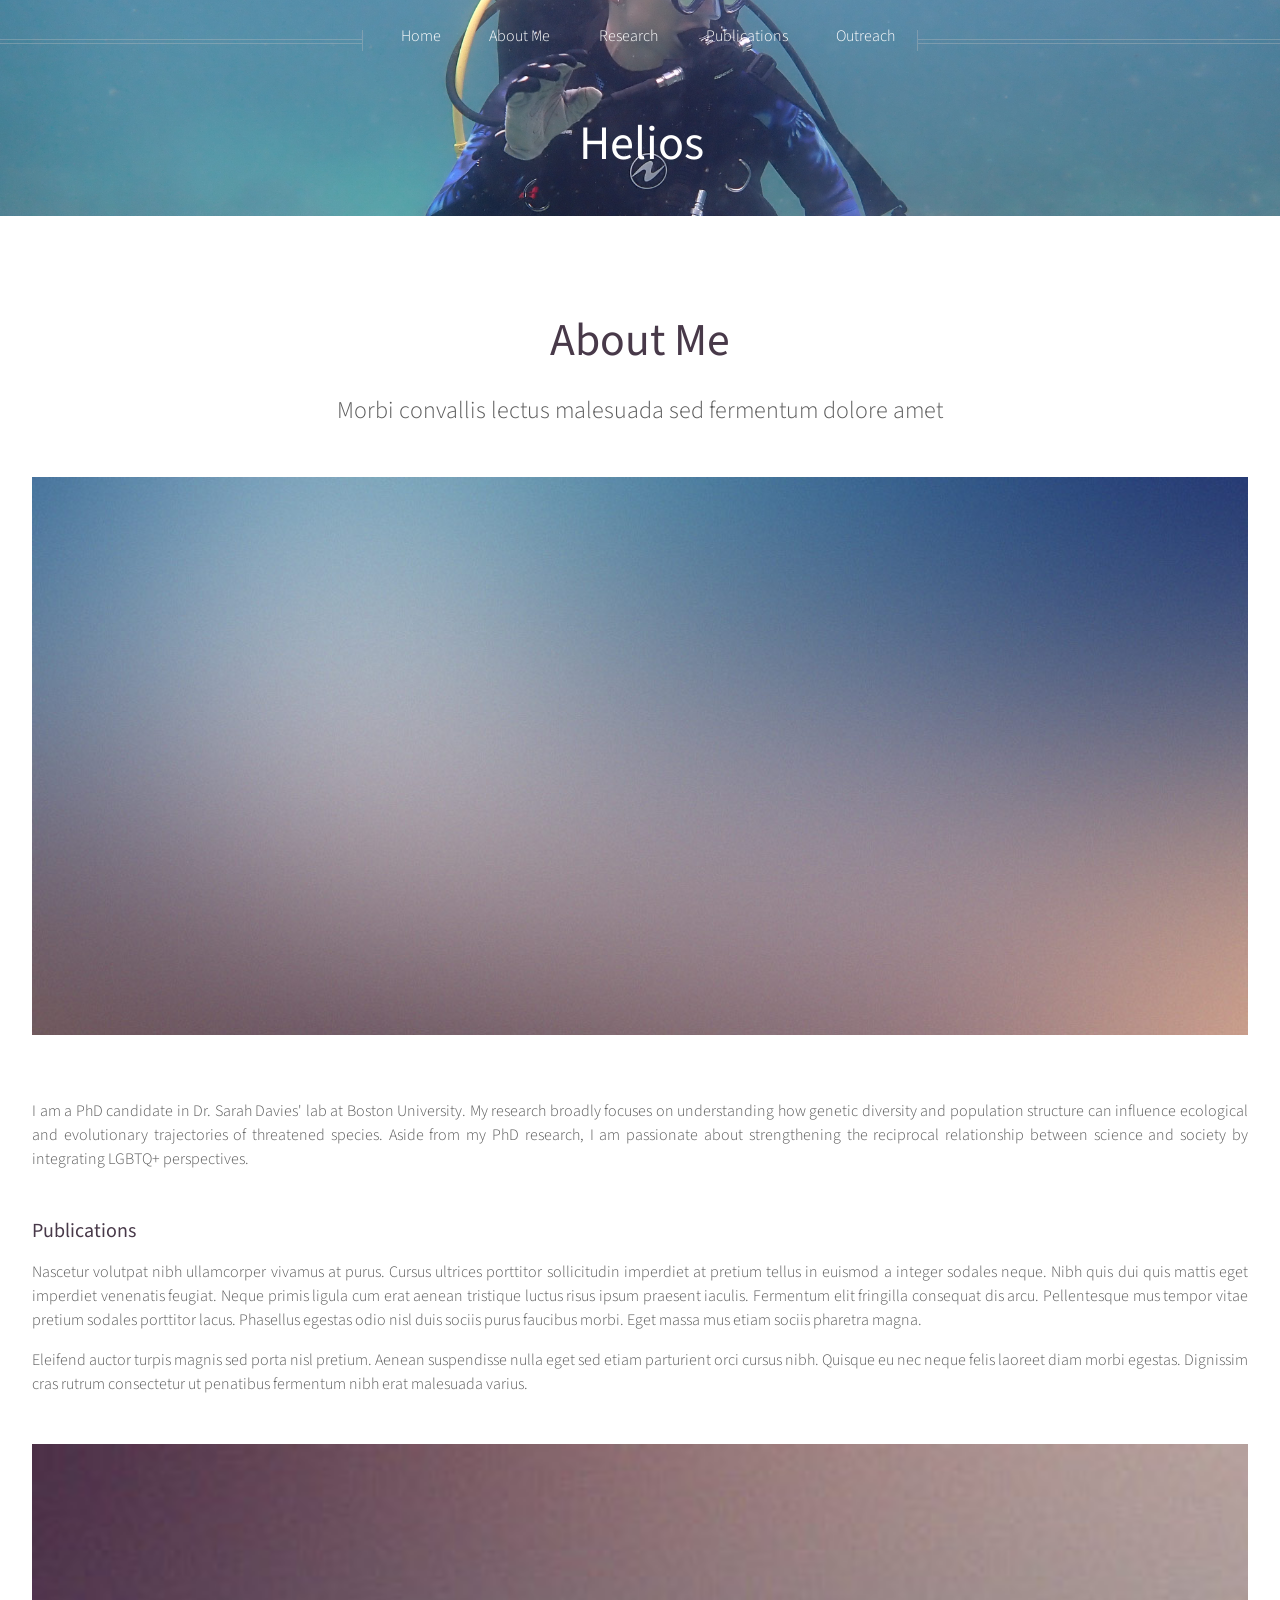
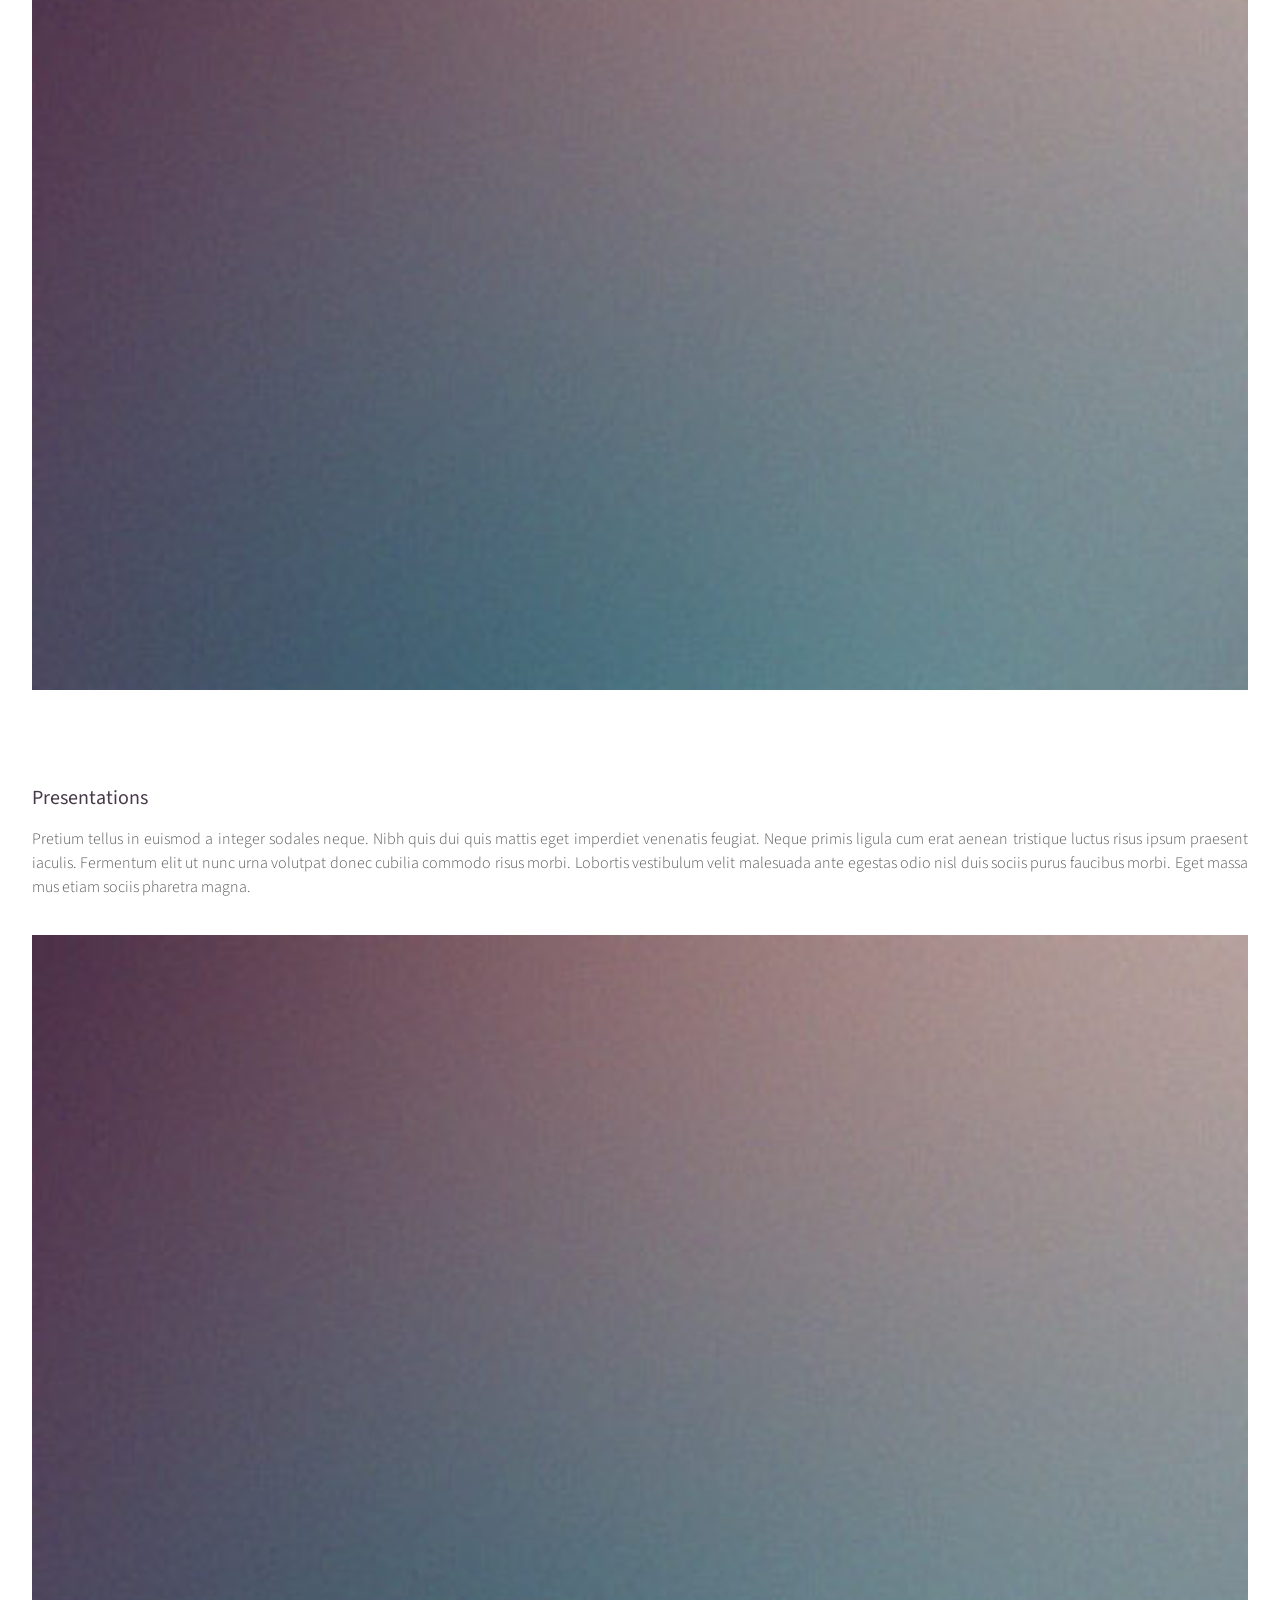
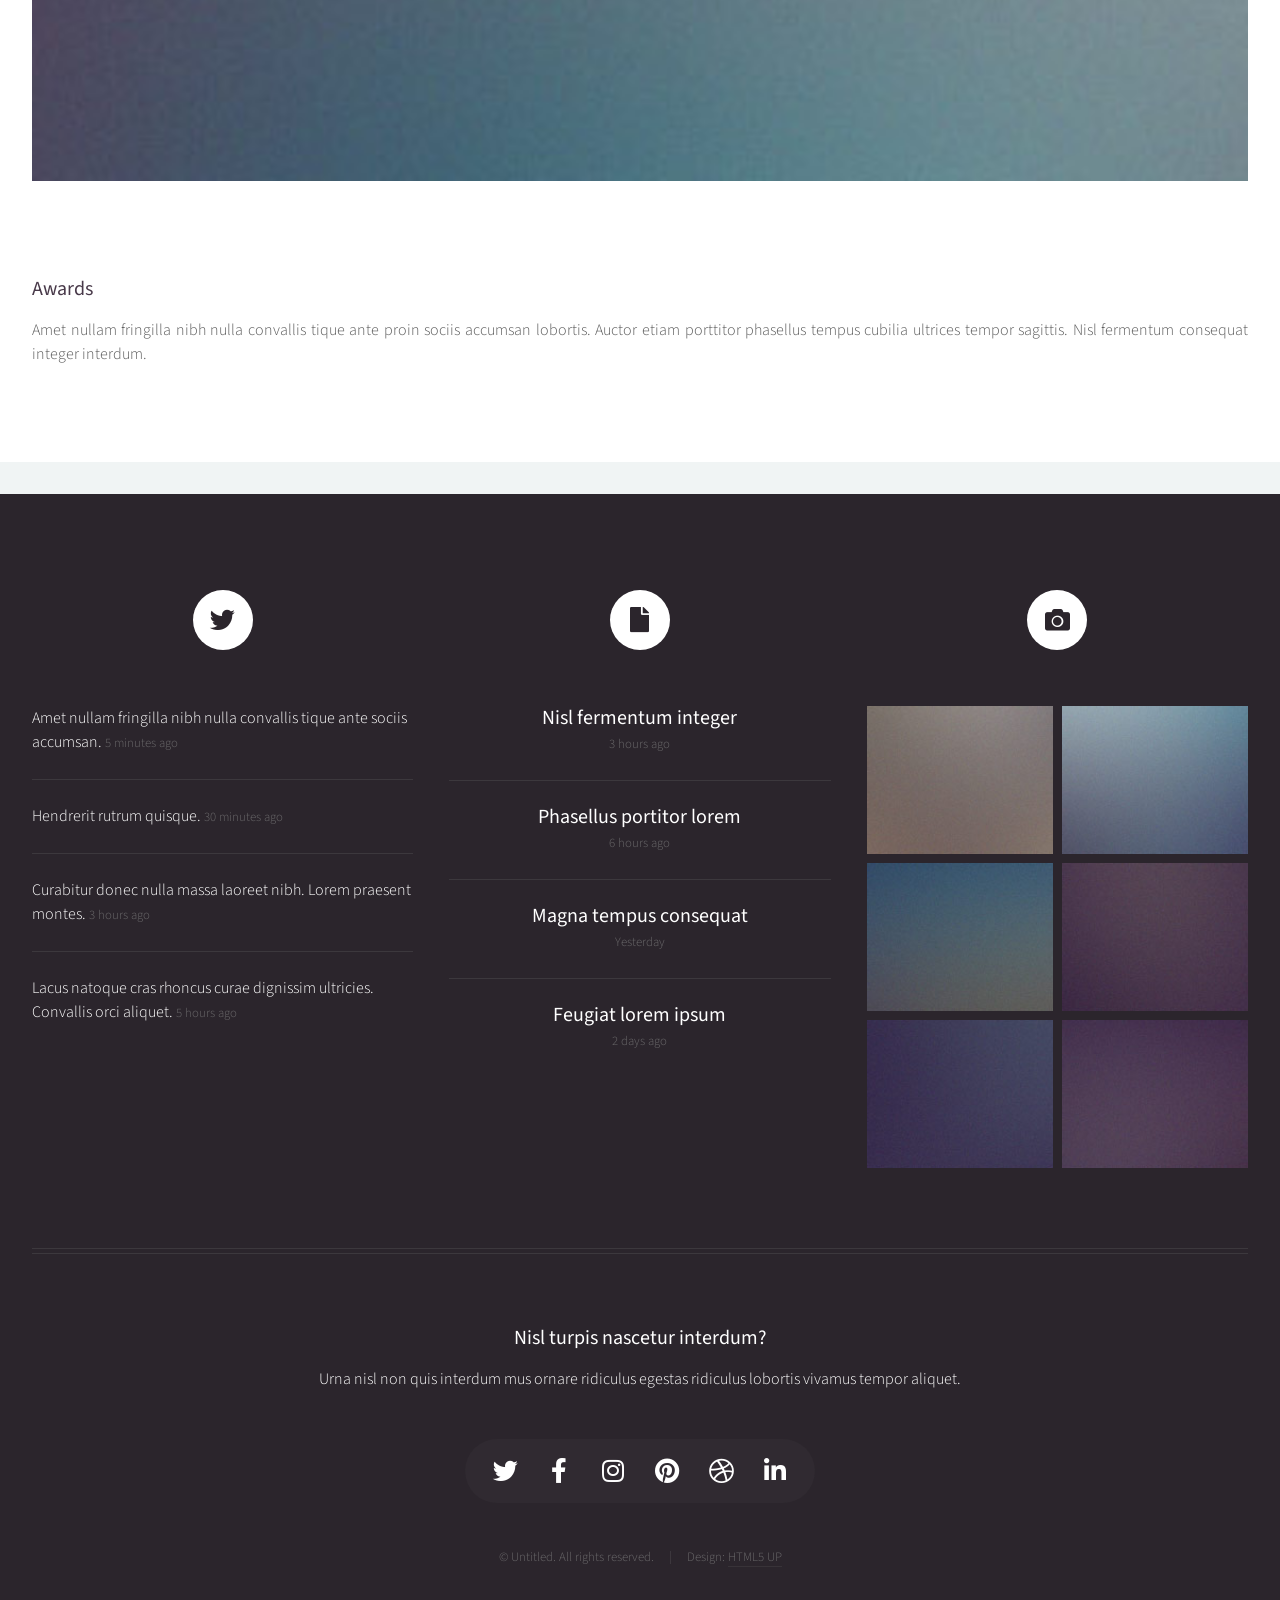
==== commit 51efaf50: "update about me" ====
--- a/CV.html
+++ b/CV.html
@@ -52,23 +52,19 @@
 					<div class="container">
 						<article id="main" class="special">
 							<header>
-								<h2><a href="#">No Sidebar</a></h2>
+								<h2>About Me</h2>
 								<p>
 									Morbi convallis lectus malesuada sed fermentum dolore amet
 								</p>
 							</header>
 							<a href="#" class="image featured"><img src="images/pic06.jpg" alt="" /></a>
 							<p>
-								Commodo id natoque malesuada sollicitudin elit suscipit. Curae suspendisse mauris posuere accumsan massa
-								posuere lacus convallis tellus interdum. Amet nullam fringilla nibh nulla convallis ut venenatis purus
-								lobortis. Auctor etiam porttitor phasellus tempus cubilia ultrices tempor sagittis. Nisl fermentum
-								consequat integer interdum integer purus sapien. Nibh eleifend nulla nascetur pharetra commodo mi augue
-								interdum tellus. Ornare cursus augue feugiat sodales velit lorem. Semper elementum ullamcorper lacinia
-								natoque aenean scelerisque vel lacinia mollis quam sodales congue.
-							</p>
+								I am a PhD candidate in Dr. Sarah Davies' lab at Boston University. My research broadly focuses on understanding how genetic diversity and 
+								population structure can influence ecological and evolutionary trajectories of threatened species. Aside from my PhD research, 
+								I am passionate about strengthening the reciprocal relationship between science and society by integrating LGBTQ+ perspectives.
 							<section>
 								<header>
-									<h3>Ultrices tempor sagittis nisl</h3>
+									<h3>Publications</h3>
 								</header>
 								<p>
 									Nascetur volutpat nibh ullamcorper vivamus at purus. Cursus ultrices porttitor sollicitudin imperdiet
@@ -83,9 +79,12 @@
 									ut penatibus fermentum nibh erat malesuada varius.
 								</p>
 							</section>
+						
+						<div class="row">
+								<a href="#" class="image featured"><img src="images/pic07.jpg" alt="" /></a>
 							<section>
 								<header>
-									<h3>Augue euismod feugiat tempus</h3>
+									<h3>Presentations</h3>
 								</header>
 								<p>
 									Pretium tellus in euismod a integer sodales neque. Nibh quis dui quis mattis eget imperdiet venenatis
@@ -94,33 +93,12 @@
 									egestas odio nisl duis sociis purus faucibus morbi. Eget massa mus etiam sociis pharetra magna.
 								</p>
 							</section>
-						</article>
-						<hr />
-						<div class="row">
-							<article class="col-4 col-12-mobile special">
+
+						<div class="row">
 								<a href="#" class="image featured"><img src="images/pic07.jpg" alt="" /></a>
+							<section>
 								<header>
-									<h3><a href="#">Gravida aliquam penatibus</a></h3>
-								</header>
-								<p>
-									Amet nullam fringilla nibh nulla convallis tique ante proin sociis accumsan lobortis. Auctor etiam
-									porttitor phasellus tempus cubilia ultrices tempor sagittis. Nisl fermentum consequat integer interdum.
-								</p>
-							</article>
-							<article class="col-4 col-12-mobile special">
-								<a href="#" class="image featured"><img src="images/pic08.jpg" alt="" /></a>
-								<header>
-									<h3><a href="#">Sed quis rhoncus placerat</a></h3>
-								</header>
-								<p>
-									Amet nullam fringilla nibh nulla convallis tique ante proin sociis accumsan lobortis. Auctor etiam
-									porttitor phasellus tempus cubilia ultrices tempor sagittis. Nisl fermentum consequat integer interdum.
-								</p>
-							</article>
-							<article class="col-4 col-12-mobile special">
-								<a href="#" class="image featured"><img src="images/pic09.jpg" alt="" /></a>
-								<header>
-									<h3><a href="#">Magna laoreet et aliquam</a></h3>
+									<h3>Awards</h3>
 								</header>
 								<p>
 									Amet nullam fringilla nibh nulla convallis tique ante proin sociis accumsan lobortis. Auctor etiam
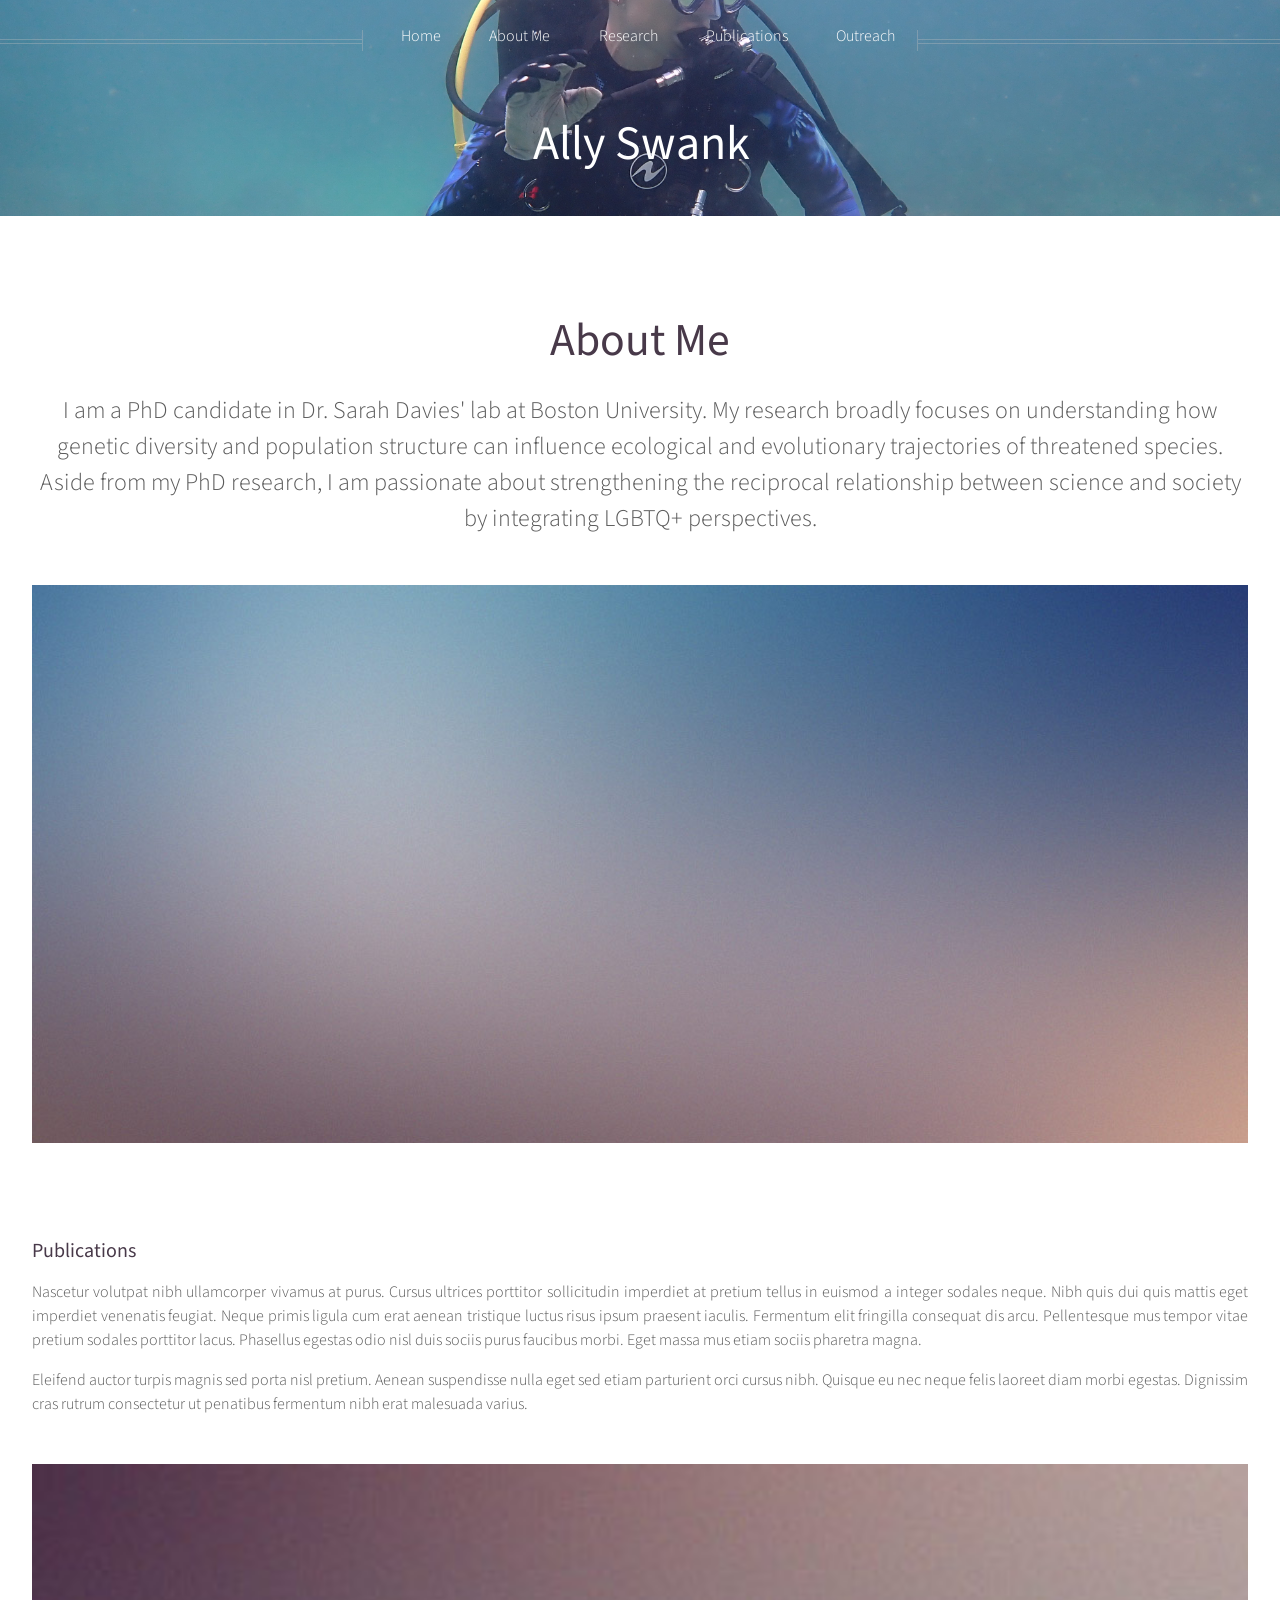
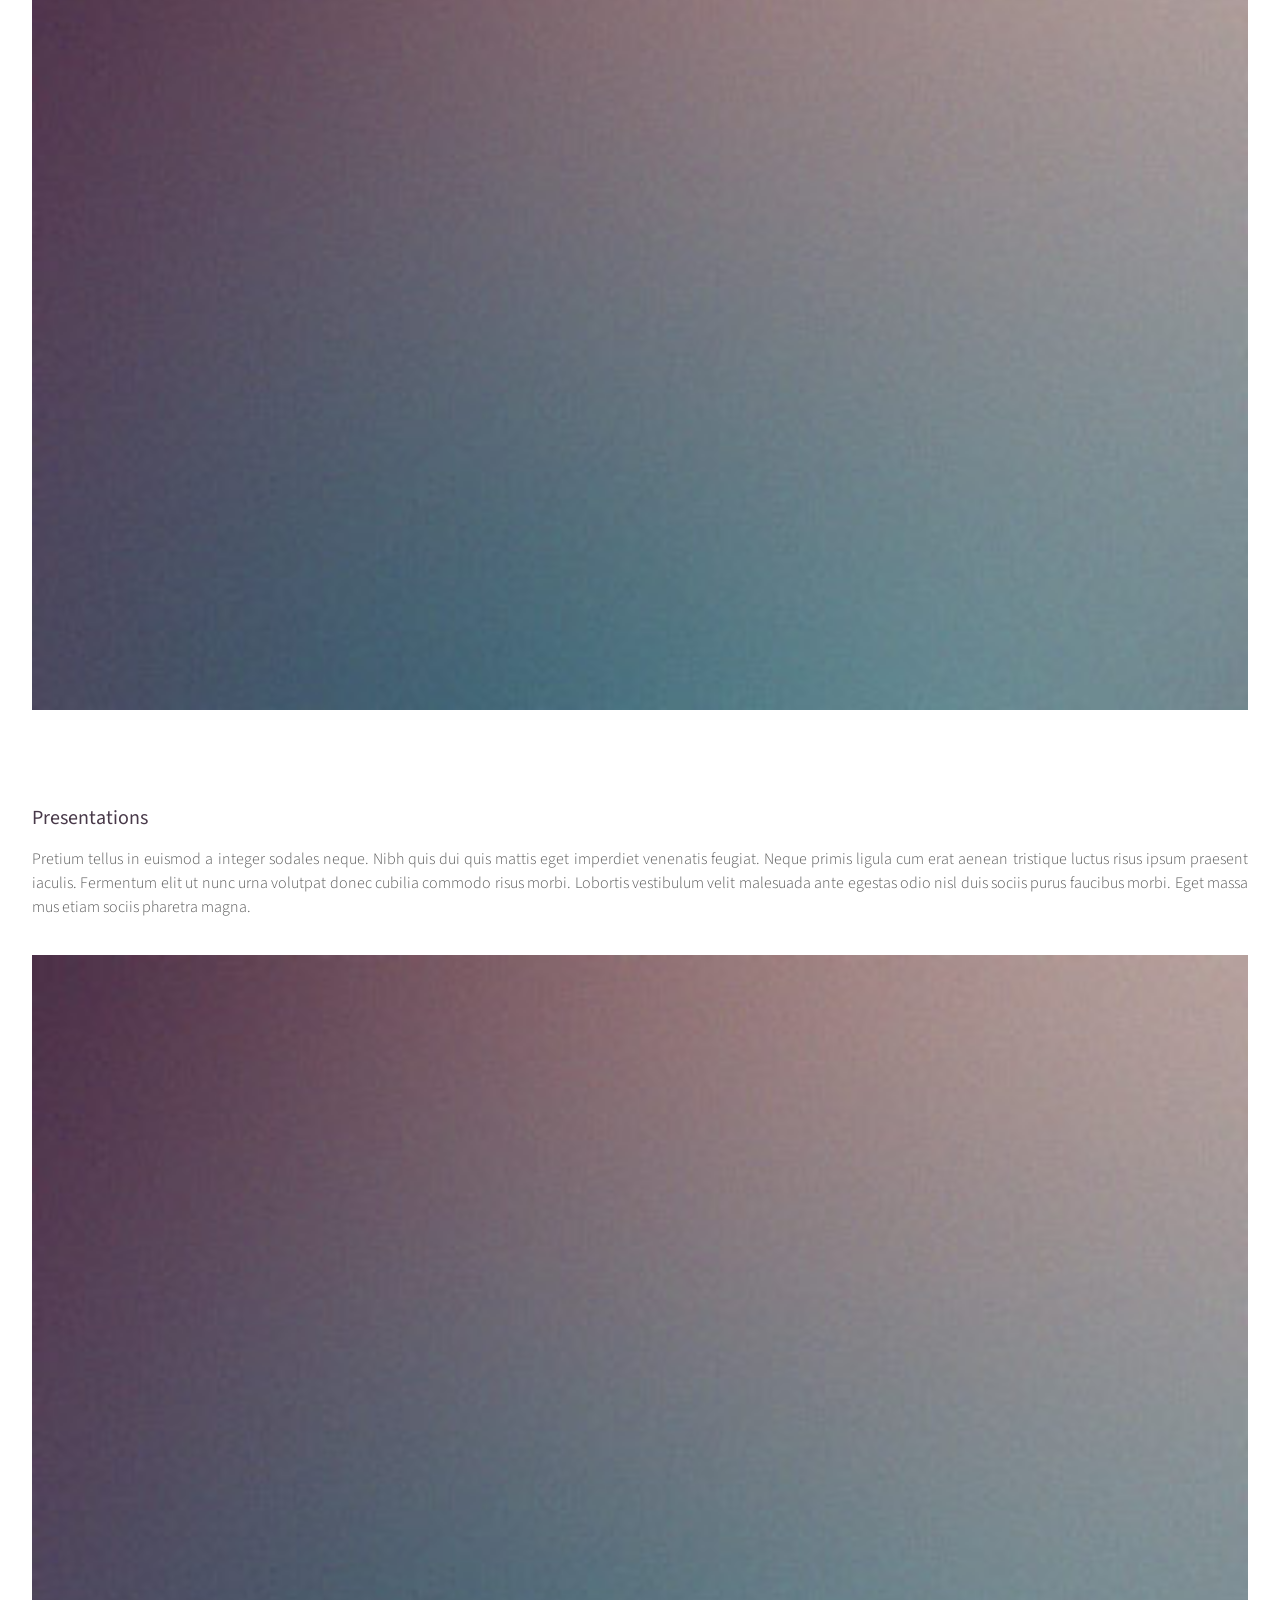
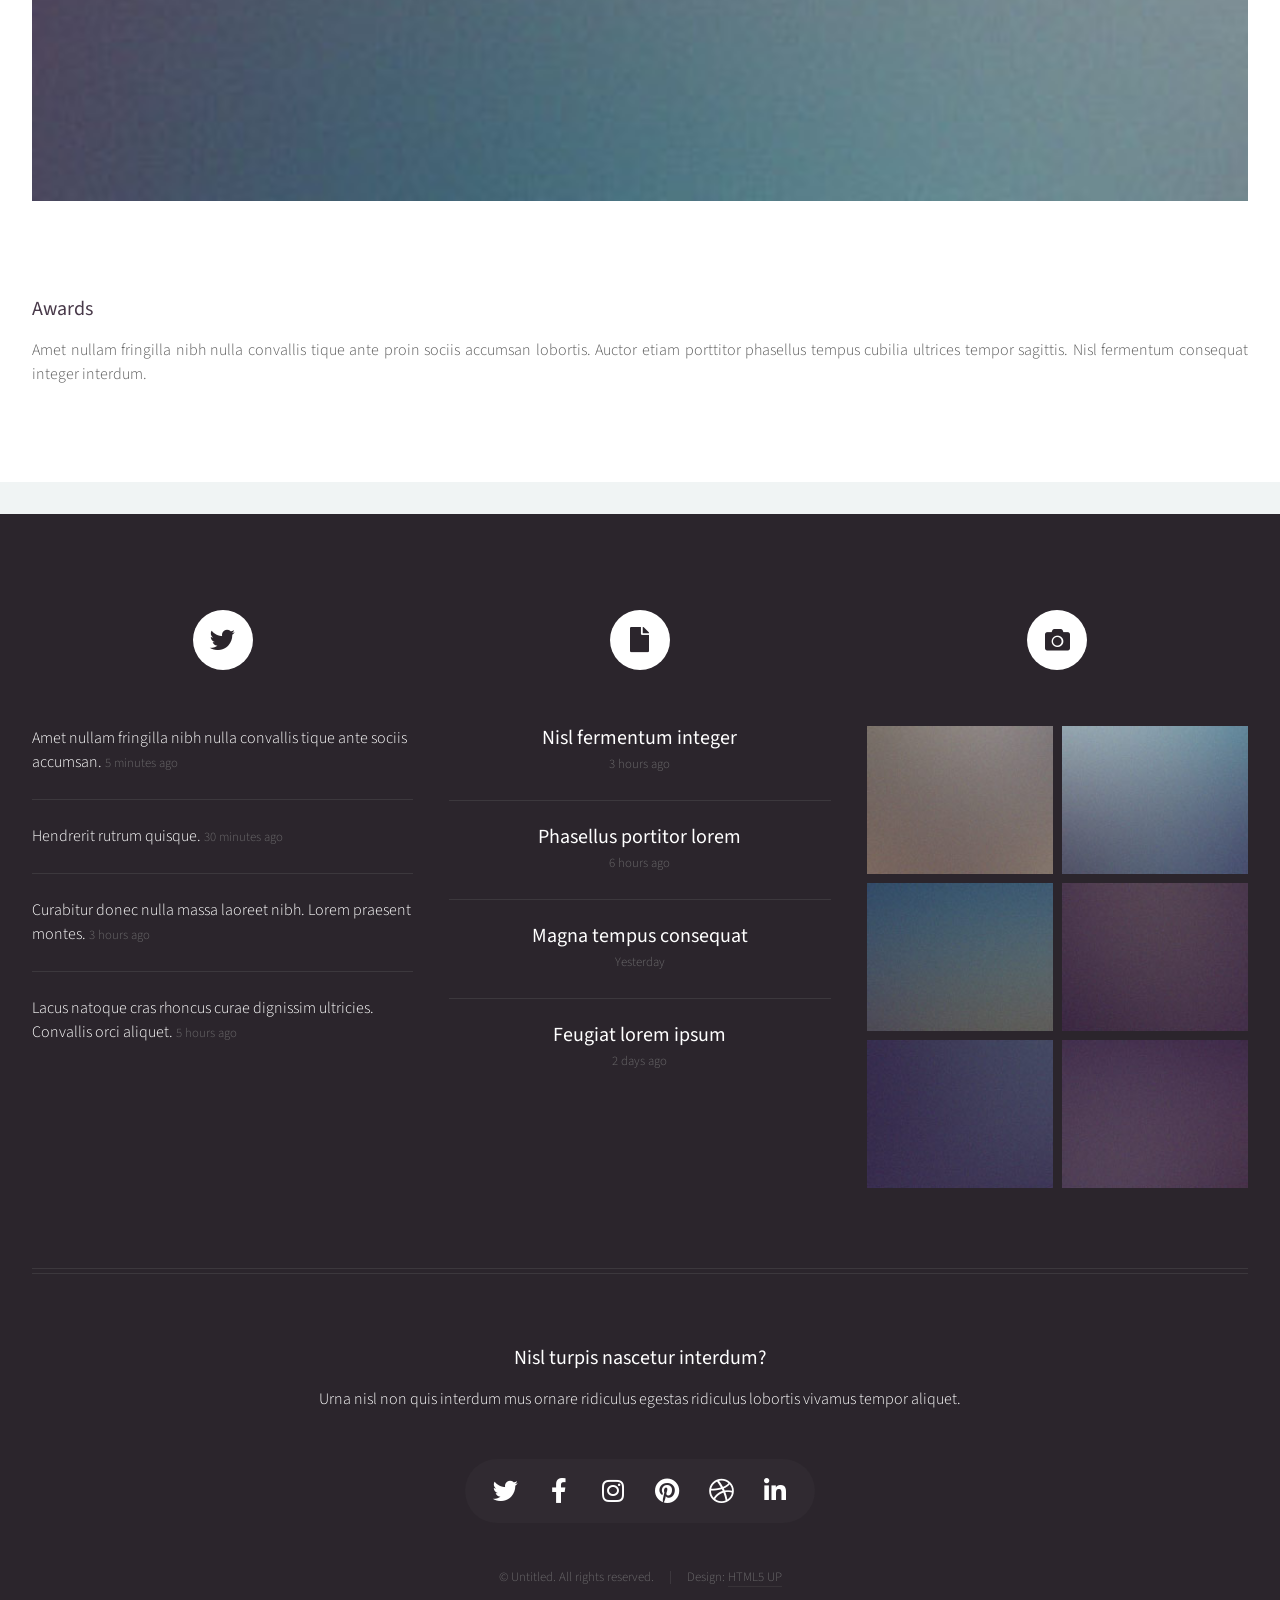
==== commit 328a8c6b: "small fix" ====
--- a/CV.html
+++ b/CV.html
@@ -21,7 +21,7 @@
 					<!-- Inner -->
 						<div class="inner">
 							<header>
-								<h1><a href="index.html" id="logo">Helios</a></h1>
+								<h1><a href="index.html" id="logo">Ally Swank</a></h1>
 							</header>
 						</div>
 
@@ -54,14 +54,13 @@
 							<header>
 								<h2>About Me</h2>
 								<p>
-									Morbi convallis lectus malesuada sed fermentum dolore amet
-								</p>
-							</header>
-							<a href="#" class="image featured"><img src="images/pic06.jpg" alt="" /></a>
-							<p>
 								I am a PhD candidate in Dr. Sarah Davies' lab at Boston University. My research broadly focuses on understanding how genetic diversity and 
 								population structure can influence ecological and evolutionary trajectories of threatened species. Aside from my PhD research, 
 								I am passionate about strengthening the reciprocal relationship between science and society by integrating LGBTQ+ perspectives.
+								</p>
+							</header>
+							<a href="#" class="image featured"><img src="images/pic06.jpg" alt="" /></a>
+							
 							<section>
 								<header>
 									<h3>Publications</h3>
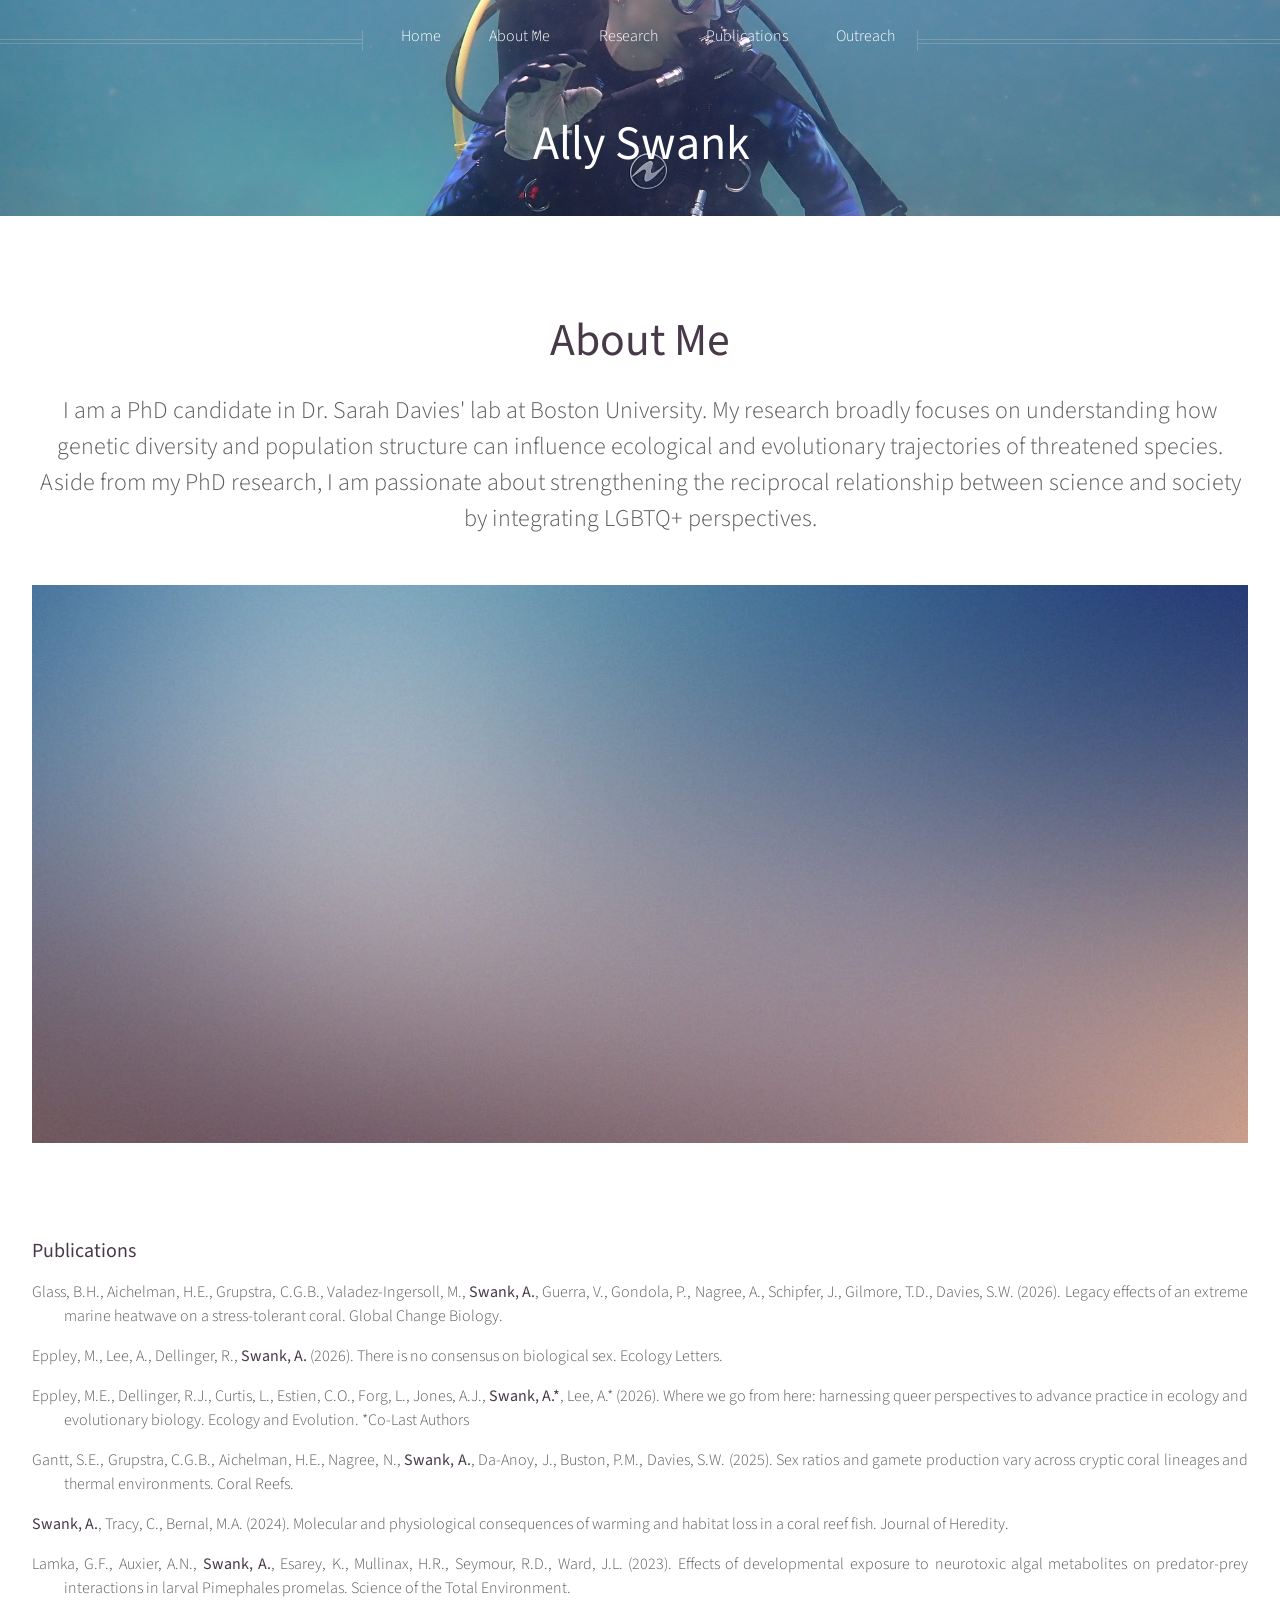
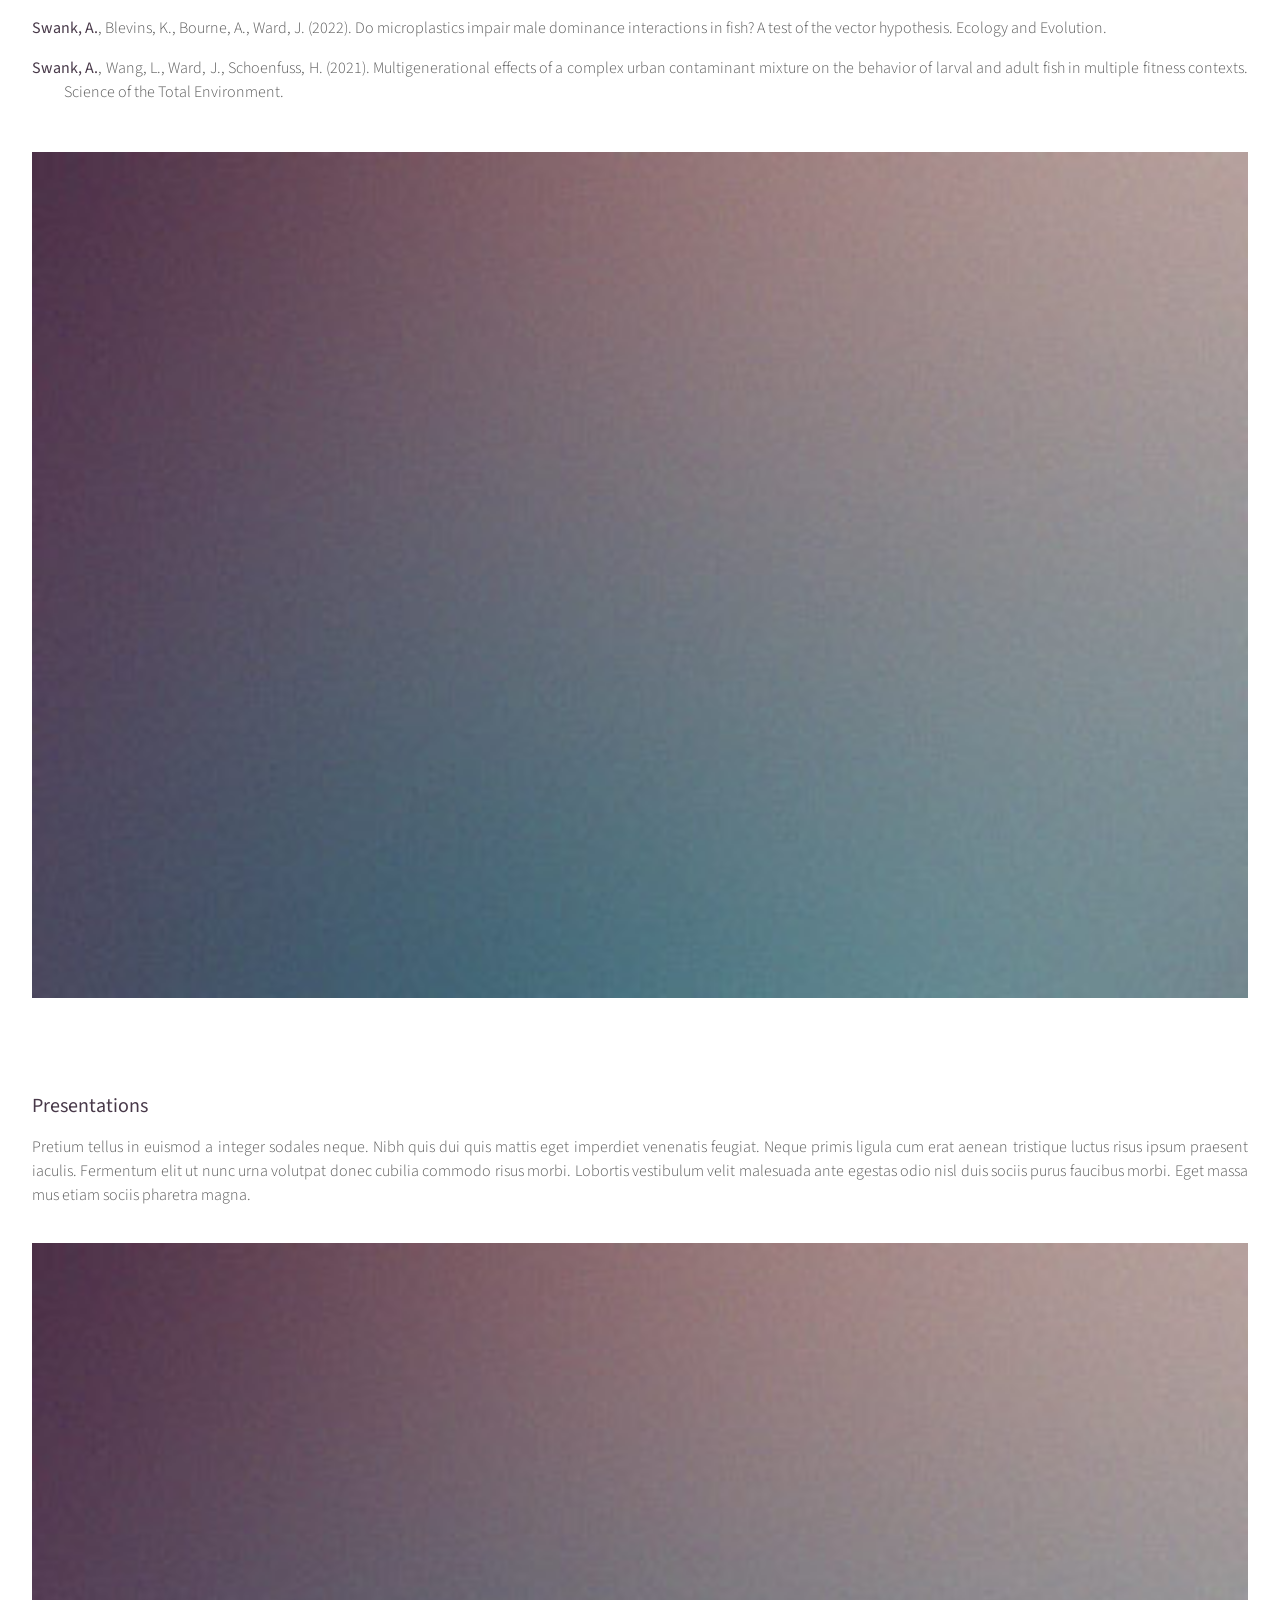
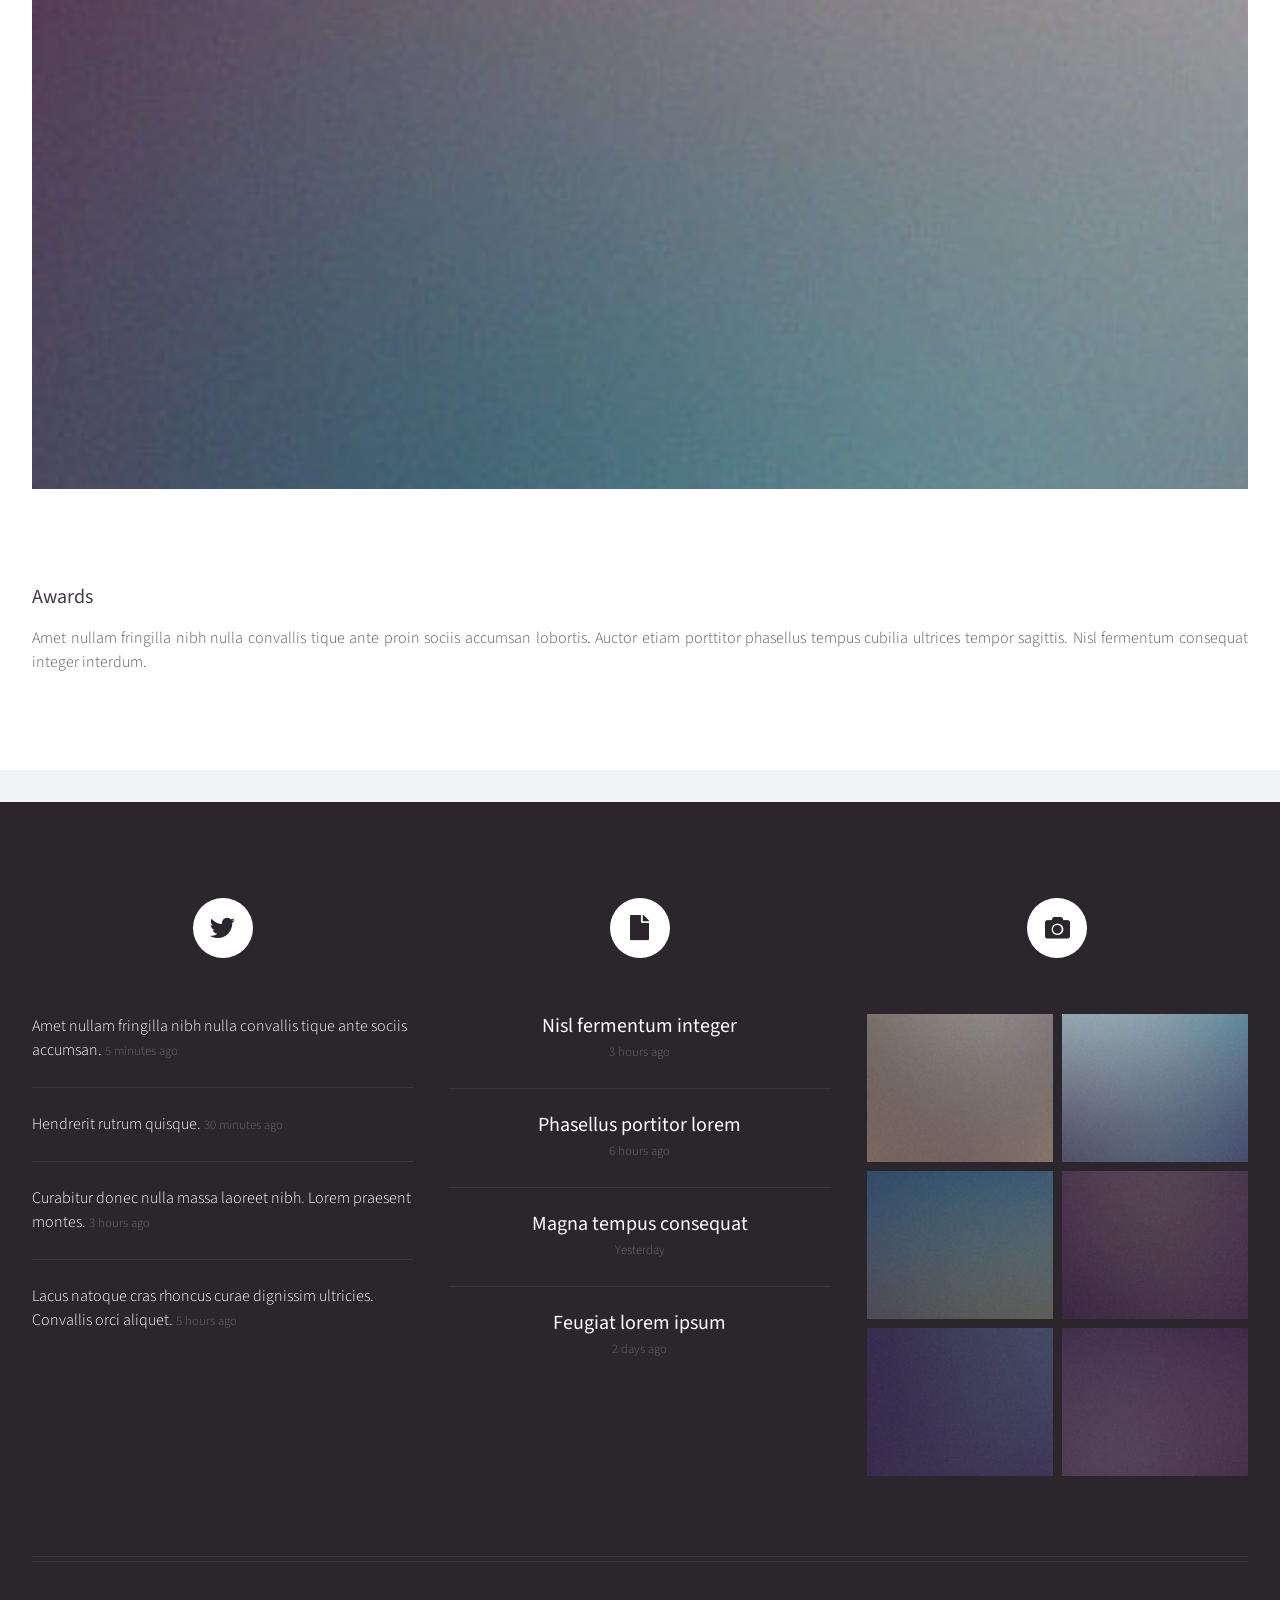
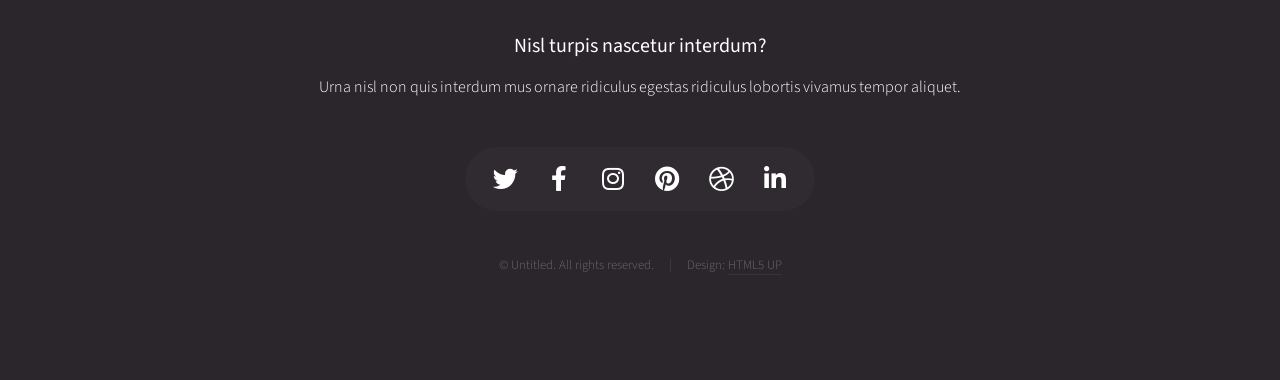
==== commit 336cbfab: "format" ====
--- a/CV.html
+++ b/CV.html
@@ -60,22 +60,40 @@
 								</p>
 							</header>
 							<a href="#" class="image featured"><img src="images/pic06.jpg" alt="" /></a>
-							
+							<style>
+							.citation {
+								padding-left: 2em;
+								text-indent: -2em;
+								margin-bottom: 1em; /* Adds spacing between individual citation blocks */
+								}
+							</style>
 							<section>
 								<header>
 									<h3>Publications</h3>
 								</header>
-								<p>
-									Nascetur volutpat nibh ullamcorper vivamus at purus. Cursus ultrices porttitor sollicitudin imperdiet
-									at pretium tellus in euismod a integer sodales neque. Nibh quis dui quis mattis eget imperdiet venenatis
-									feugiat. Neque primis ligula cum erat aenean tristique luctus risus ipsum praesent iaculis. Fermentum elit
-									fringilla consequat dis arcu. Pellentesque mus tempor vitae pretium sodales porttitor lacus. Phasellus
-									egestas odio nisl duis sociis purus faucibus morbi. Eget massa mus etiam sociis pharetra magna.
-								</p>
-								<p>
-									Eleifend auctor turpis magnis sed porta nisl pretium. Aenean suspendisse nulla eget sed etiam parturient
-									orci cursus nibh. Quisque eu nec neque felis laoreet diam morbi egestas. Dignissim cras rutrum consectetur
-									ut penatibus fermentum nibh erat malesuada varius.
+								<p class="citation">
+								Glass, B.H., Aichelman, H.E., Grupstra, C.G.B., Valadez-Ingersoll, M., <strong>Swank, A.</strong>, Guerra, V., Gondola, P., Nagree, A., Schipfer, J., Gilmore, T.D., Davies, S.W. (2026). Legacy effects of an extreme marine heatwave on a stress-tolerant coral. Global Change Biology.
+								</p>
+								<p class="citation">
+								Eppley, M., Lee, A., Dellinger, R., <strong>Swank, A.</strong> (2026). There is no consensus on biological sex. Ecology Letters.
+								</p>
+								<p class="citation">
+								Eppley, M.E., Dellinger, R.J., Curtis, L., Estien, C.O., Forg, L., Jones, A.J., <strong>Swank, A.*</strong>, Lee, A.* (2026). Where we go from here: harnessing queer perspectives to advance practice in ecology and evolutionary biology. Ecology and Evolution. *Co-Last Authors
+								</p>
+								<p class="citation">
+								Gantt, S.E., Grupstra, C.G.B., Aichelman, H.E., Nagree, N., <strong>Swank, A.</strong>, Da-Anoy, J., Buston, P.M., Davies, S.W. (2025). Sex ratios and gamete production vary across cryptic coral lineages and thermal environments. Coral Reefs. 
+								</p>
+								<p class="citation">
+								<strong>Swank, A.</strong>, Tracy, C., Bernal, M.A. (2024). Molecular and physiological consequences of warming and habitat loss in a coral reef fish. Journal of Heredity.
+								</p>
+								<p class="citation">
+								Lamka, G.F., Auxier, A.N., <strong>Swank, A.</strong>, Esarey, K., Mullinax, H.R., Seymour, R.D., Ward, J.L. (2023). Effects of developmental exposure to neurotoxic algal metabolites on predator-prey interactions in larval Pimephales promelas. Science of the Total Environment.
+								</p>
+								<p class="citation">
+								<strong>Swank, A.</strong>, Blevins, K., Bourne, A., Ward, J. (2022). Do microplastics impair male dominance interactions in fish? A test of the vector hypothesis. Ecology and Evolution.
+								</p>
+								<p class="citation">
+								<strong>Swank, A.</strong>, Wang, L., Ward, J., Schoenfuss, H. (2021). Multigenerational effects of a complex urban contaminant mixture on the behavior of larval and adult fish in multiple fitness contexts. Science of the Total Environment.
 								</p>
 							</section>
 						
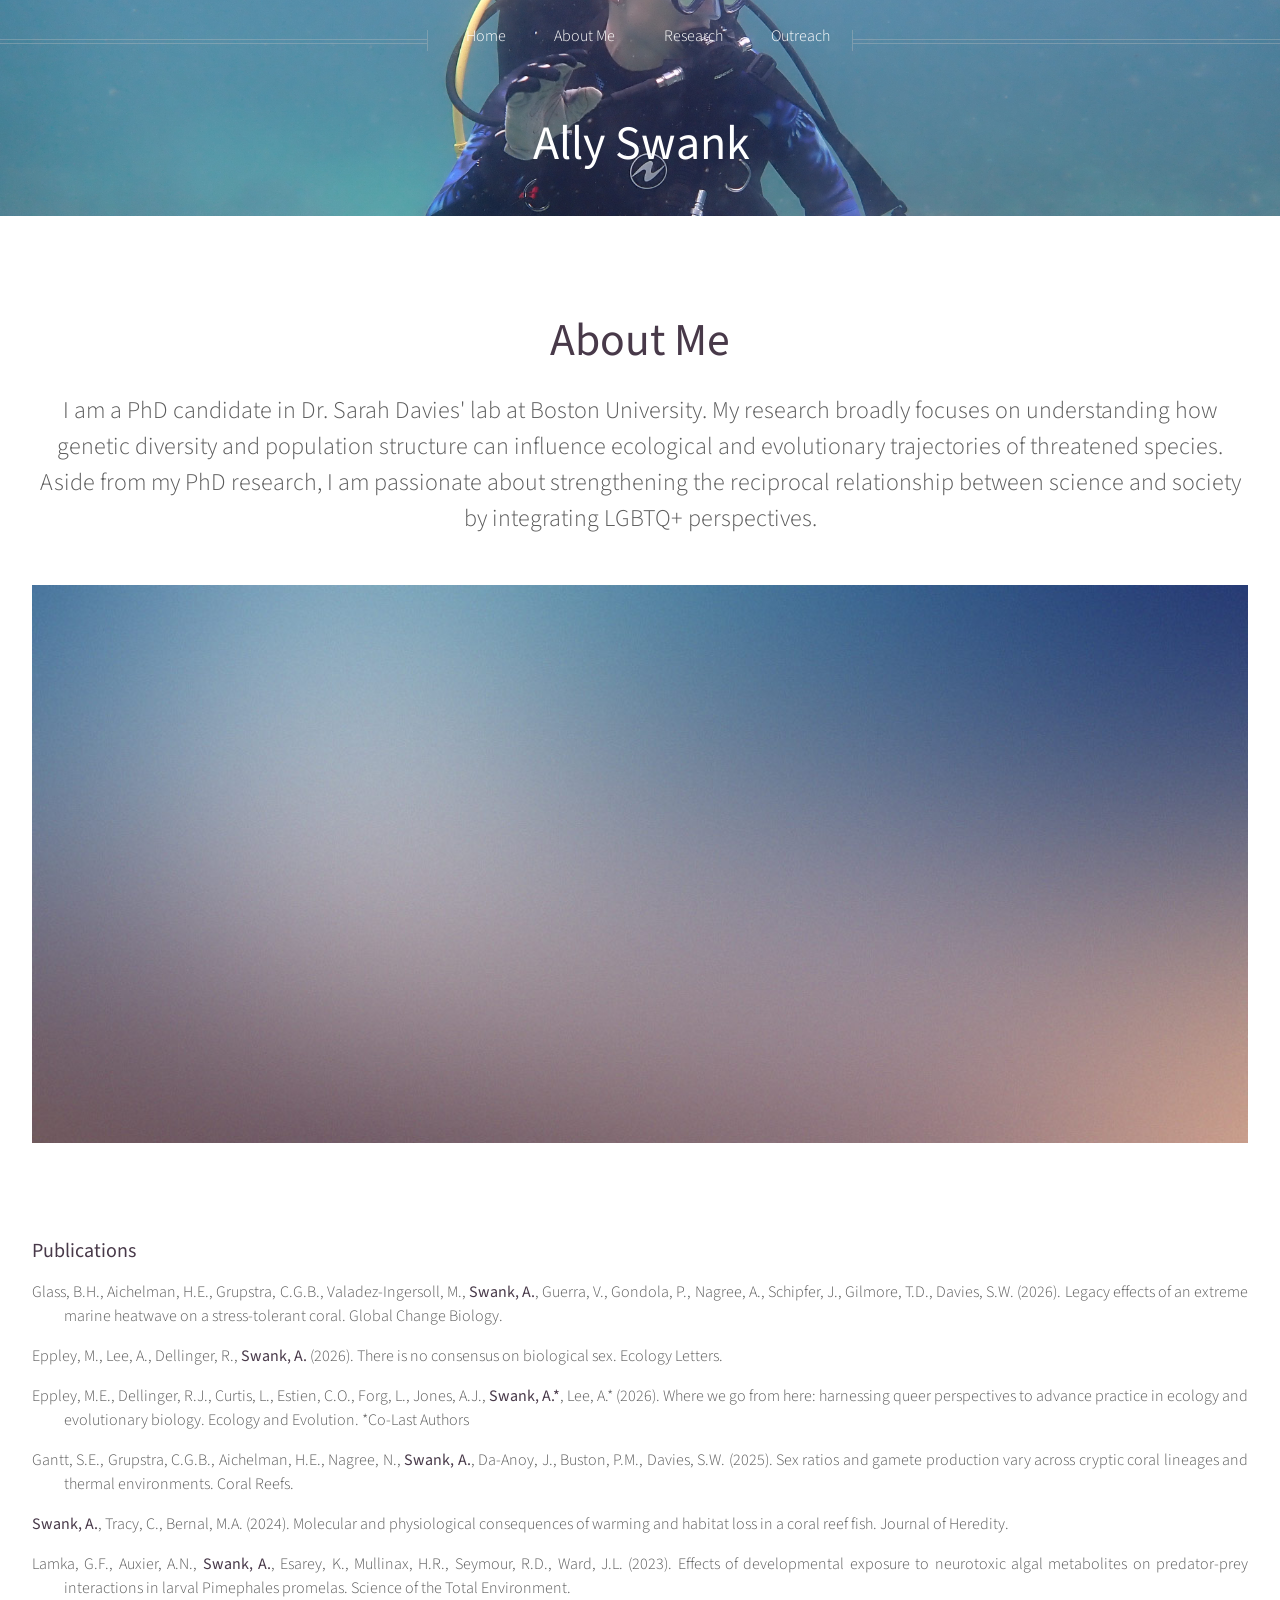
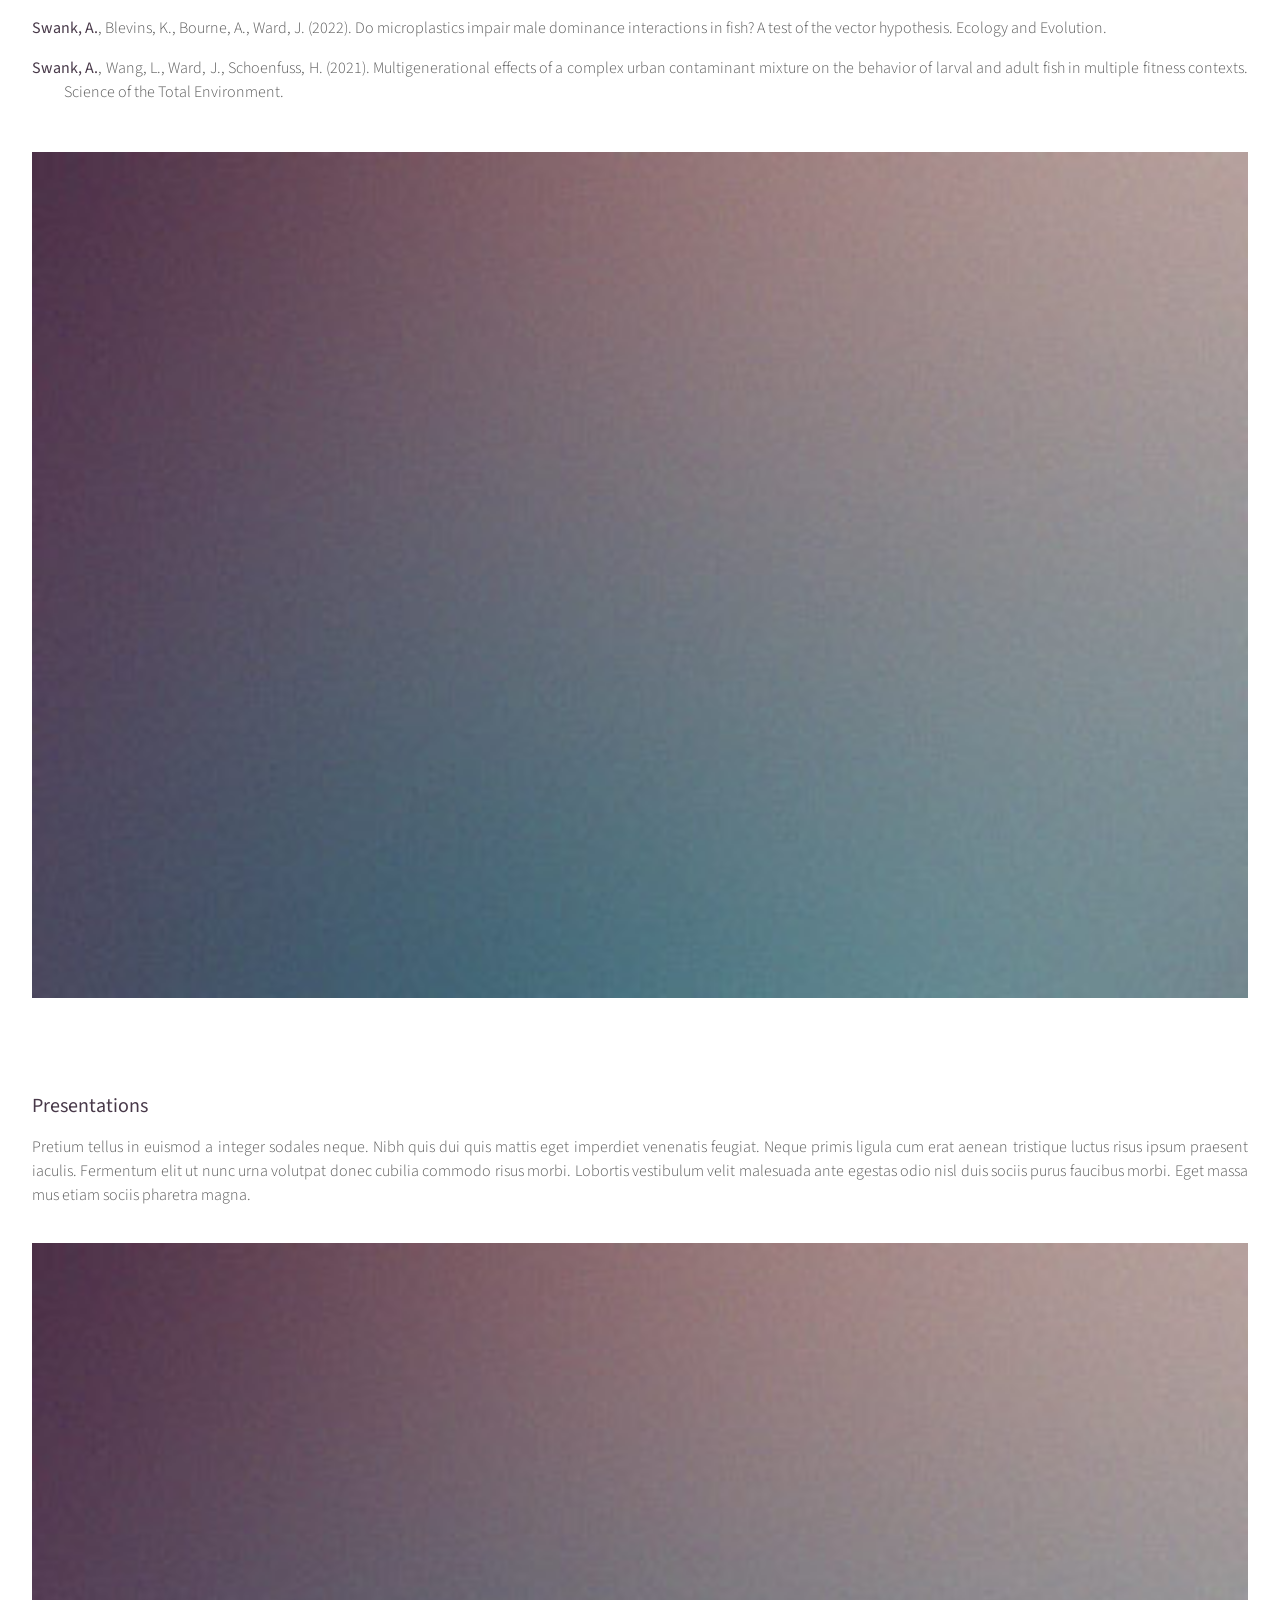
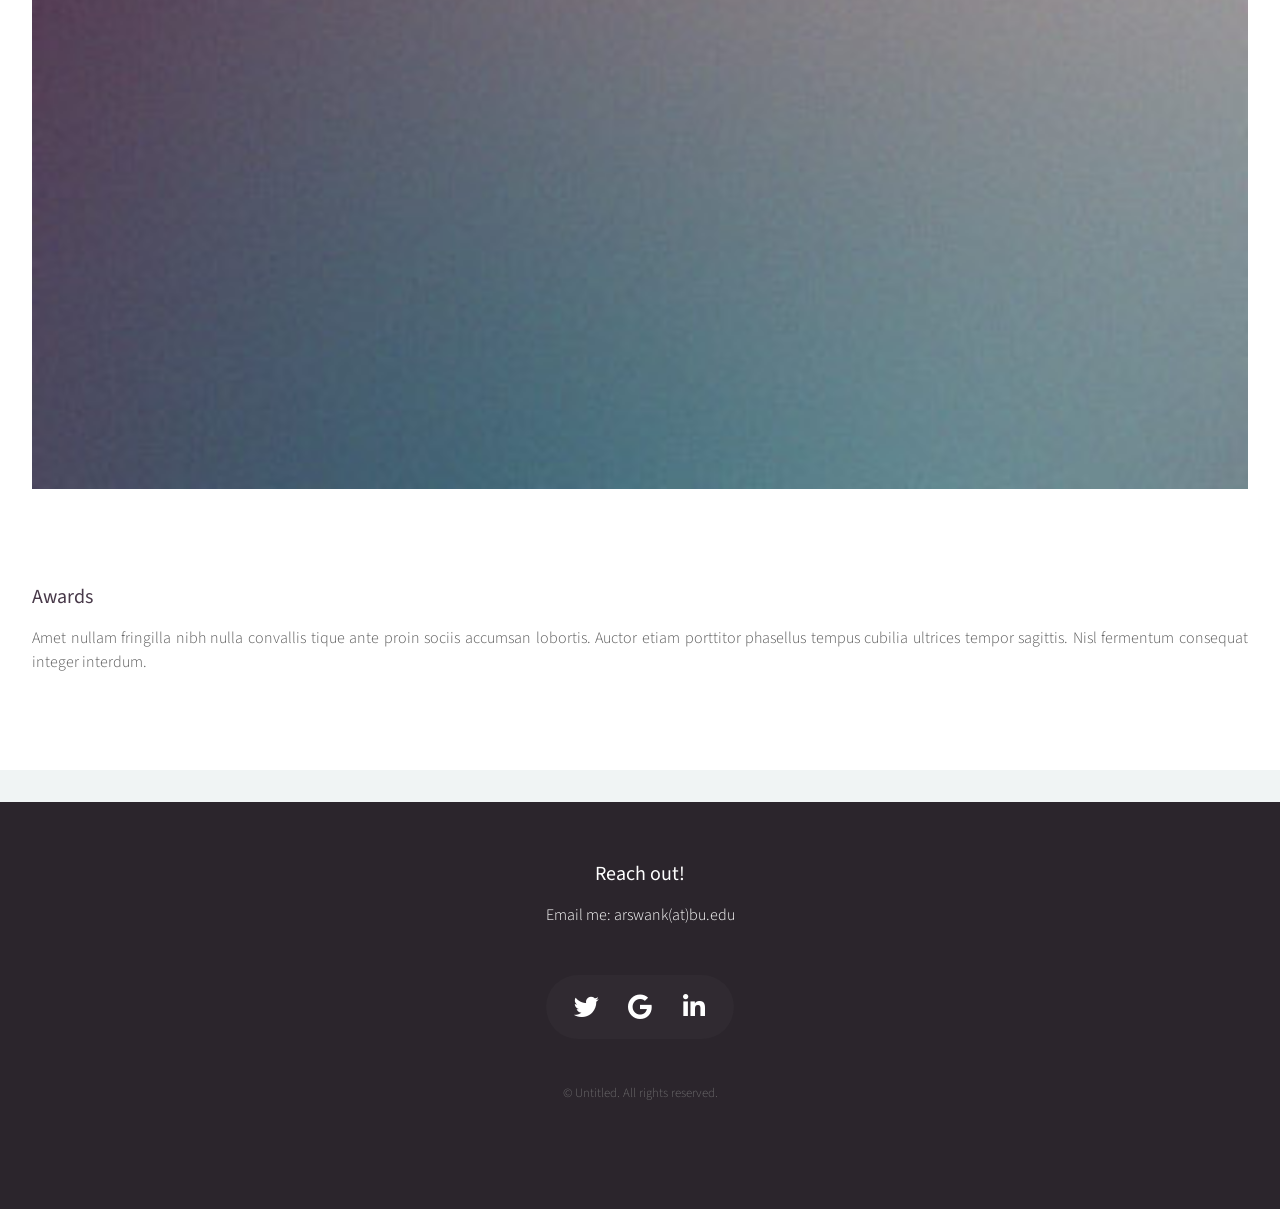
==== commit a694d2b6: "footer" ====
--- a/CV.html
+++ b/CV.html
@@ -33,13 +33,13 @@
 								<li>
 									<a href="#">Research</a>
 									<ul>
+										<li><a href="#">Biological Sex</a></li>
 										<li><a href="#">Cryptic Coral Species</a></li>
+										<li><a href="#">Southern Resident Killer Whales</a></li>
 										<li><a href="#">Behavior and Gene Expression</a></li>
 										<li><a href="#">Ecotoxicology</a></li>
-										<li><a href="#">Biological Sex</a></li>
 									</ul>
 								</li>
-								<li><a href="pubs.html">Publications</a></li>
 								<li><a href="outreach.html">Outreach</a></li>
 							</ul>
 						</nav>
@@ -132,132 +132,27 @@
 					<div class="container">
 						<div class="row">
 
-							<!-- Tweets -->
-								<section class="col-4 col-12-mobile">
-									<header>
-										<h2 class="icon brands fa-twitter circled"><span class="label">Tweets</span></h2>
-									</header>
-									<ul class="divided">
-										<li>
-											<article class="tweet">
-												Amet nullam fringilla nibh nulla convallis tique ante sociis accumsan.
-												<span class="timestamp">5 minutes ago</span>
-											</article>
-										</li>
-										<li>
-											<article class="tweet">
-												Hendrerit rutrum quisque.
-												<span class="timestamp">30 minutes ago</span>
-											</article>
-										</li>
-										<li>
-											<article class="tweet">
-												Curabitur donec nulla massa laoreet nibh. Lorem praesent montes.
-												<span class="timestamp">3 hours ago</span>
-											</article>
-										</li>
-										<li>
-											<article class="tweet">
-												Lacus natoque cras rhoncus curae dignissim ultricies. Convallis orci aliquet.
-												<span class="timestamp">5 hours ago</span>
-											</article>
-										</li>
-									</ul>
-								</section>
-
-							<!-- Posts -->
-								<section class="col-4 col-12-mobile">
-									<header>
-										<h2 class="icon solid fa-file circled"><span class="label">Posts</span></h2>
-									</header>
-									<ul class="divided">
-										<li>
-											<article class="post stub">
-												<header>
-													<h3><a href="#">Nisl fermentum integer</a></h3>
-												</header>
-												<span class="timestamp">3 hours ago</span>
-											</article>
-										</li>
-										<li>
-											<article class="post stub">
-												<header>
-													<h3><a href="#">Phasellus portitor lorem</a></h3>
-												</header>
-												<span class="timestamp">6 hours ago</span>
-											</article>
-										</li>
-										<li>
-											<article class="post stub">
-												<header>
-													<h3><a href="#">Magna tempus consequat</a></h3>
-												</header>
-												<span class="timestamp">Yesterday</span>
-											</article>
-										</li>
-										<li>
-											<article class="post stub">
-												<header>
-													<h3><a href="#">Feugiat lorem ipsum</a></h3>
-												</header>
-												<span class="timestamp">2 days ago</span>
-											</article>
-										</li>
-									</ul>
-								</section>
-
-							<!-- Photos -->
-								<section class="col-4 col-12-mobile">
-									<header>
-										<h2 class="icon solid fa-camera circled"><span class="label">Photos</span></h2>
-									</header>
-									<div class="row gtr-25">
-										<div class="col-6">
-											<a href="#" class="image fit"><img src="images/pic10.jpg" alt="" /></a>
-										</div>
-										<div class="col-6">
-											<a href="#" class="image fit"><img src="images/pic11.jpg" alt="" /></a>
-										</div>
-										<div class="col-6">
-											<a href="#" class="image fit"><img src="images/pic12.jpg" alt="" /></a>
-										</div>
-										<div class="col-6">
-											<a href="#" class="image fit"><img src="images/pic13.jpg" alt="" /></a>
-										</div>
-										<div class="col-6">
-											<a href="#" class="image fit"><img src="images/pic14.jpg" alt="" /></a>
-										</div>
-										<div class="col-6">
-											<a href="#" class="image fit"><img src="images/pic15.jpg" alt="" /></a>
-										</div>
-									</div>
-								</section>
-
 						</div>
-						<hr />
 						<div class="row">
 							<div class="col-12">
 
 								<!-- Contact -->
 									<section class="contact">
 										<header>
-											<h3>Nisl turpis nascetur interdum?</h3>
+											<h3>Reach out!</h3>
 										</header>
-										<p>Urna nisl non quis interdum mus ornare ridiculus egestas ridiculus lobortis vivamus tempor aliquet.</p>
+										<p>Email me: arswank(at)bu.edu</p>
 										<ul class="icons">
-											<li><a href="#" class="icon brands fa-twitter"><span class="label">Twitter</span></a></li>
-											<li><a href="#" class="icon brands fa-facebook-f"><span class="label">Facebook</span></a></li>
-											<li><a href="#" class="icon brands fa-instagram"><span class="label">Instagram</span></a></li>
-											<li><a href="#" class="icon brands fa-pinterest"><span class="label">Pinterest</span></a></li>
-											<li><a href="#" class="icon brands fa-dribbble"><span class="label">Dribbble</span></a></li>
-											<li><a href="#" class="icon brands fa-linkedin-in"><span class="label">Linkedin</span></a></li>
+											<li><a href="https://bsky.app/profile/allydefduf.bsky.social" class="icon brands fa-twitter"><span class="label">Twitter</span></a></li>
+											<li><a href="https://scholar.google.com/citations?user=dBlSbVMAAAAJ&hl=en" class="icon brands fa-google"><span class="label">Instagram</span></a></li>
+											<li><a href="https://www.linkedin.com/in/ally-swank-5507151bb/" class="icon brands fa-linkedin-in"><span class="label">Linkedin</span></a></li>
 										</ul>
 									</section>
 
 								<!-- Copyright -->
 									<div class="copyright">
 										<ul class="menu">
-											<li>&copy; Untitled. All rights reserved.</li><li>Design: <a href="http://html5up.net">HTML5 UP</a></li>
+											<li>&copy; Untitled. All rights reserved.</li>
 										</ul>
 									</div>
 
